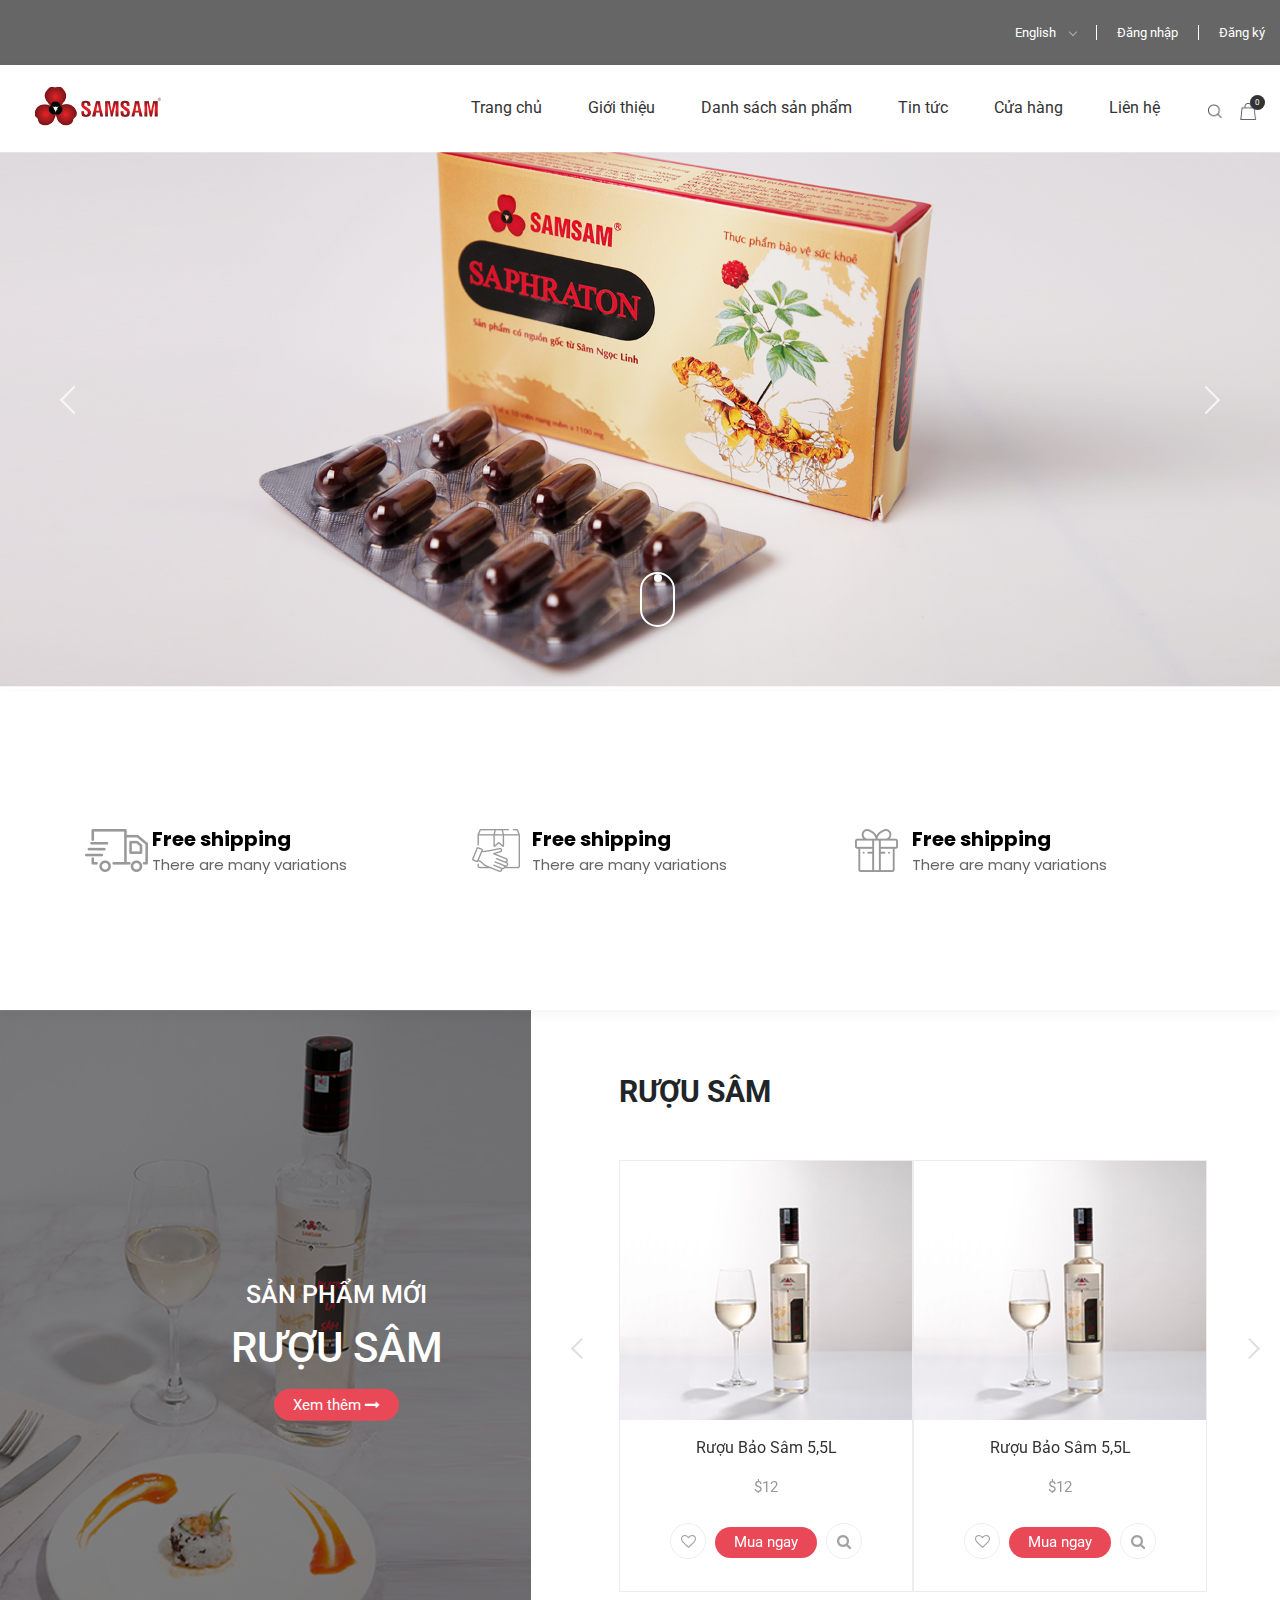
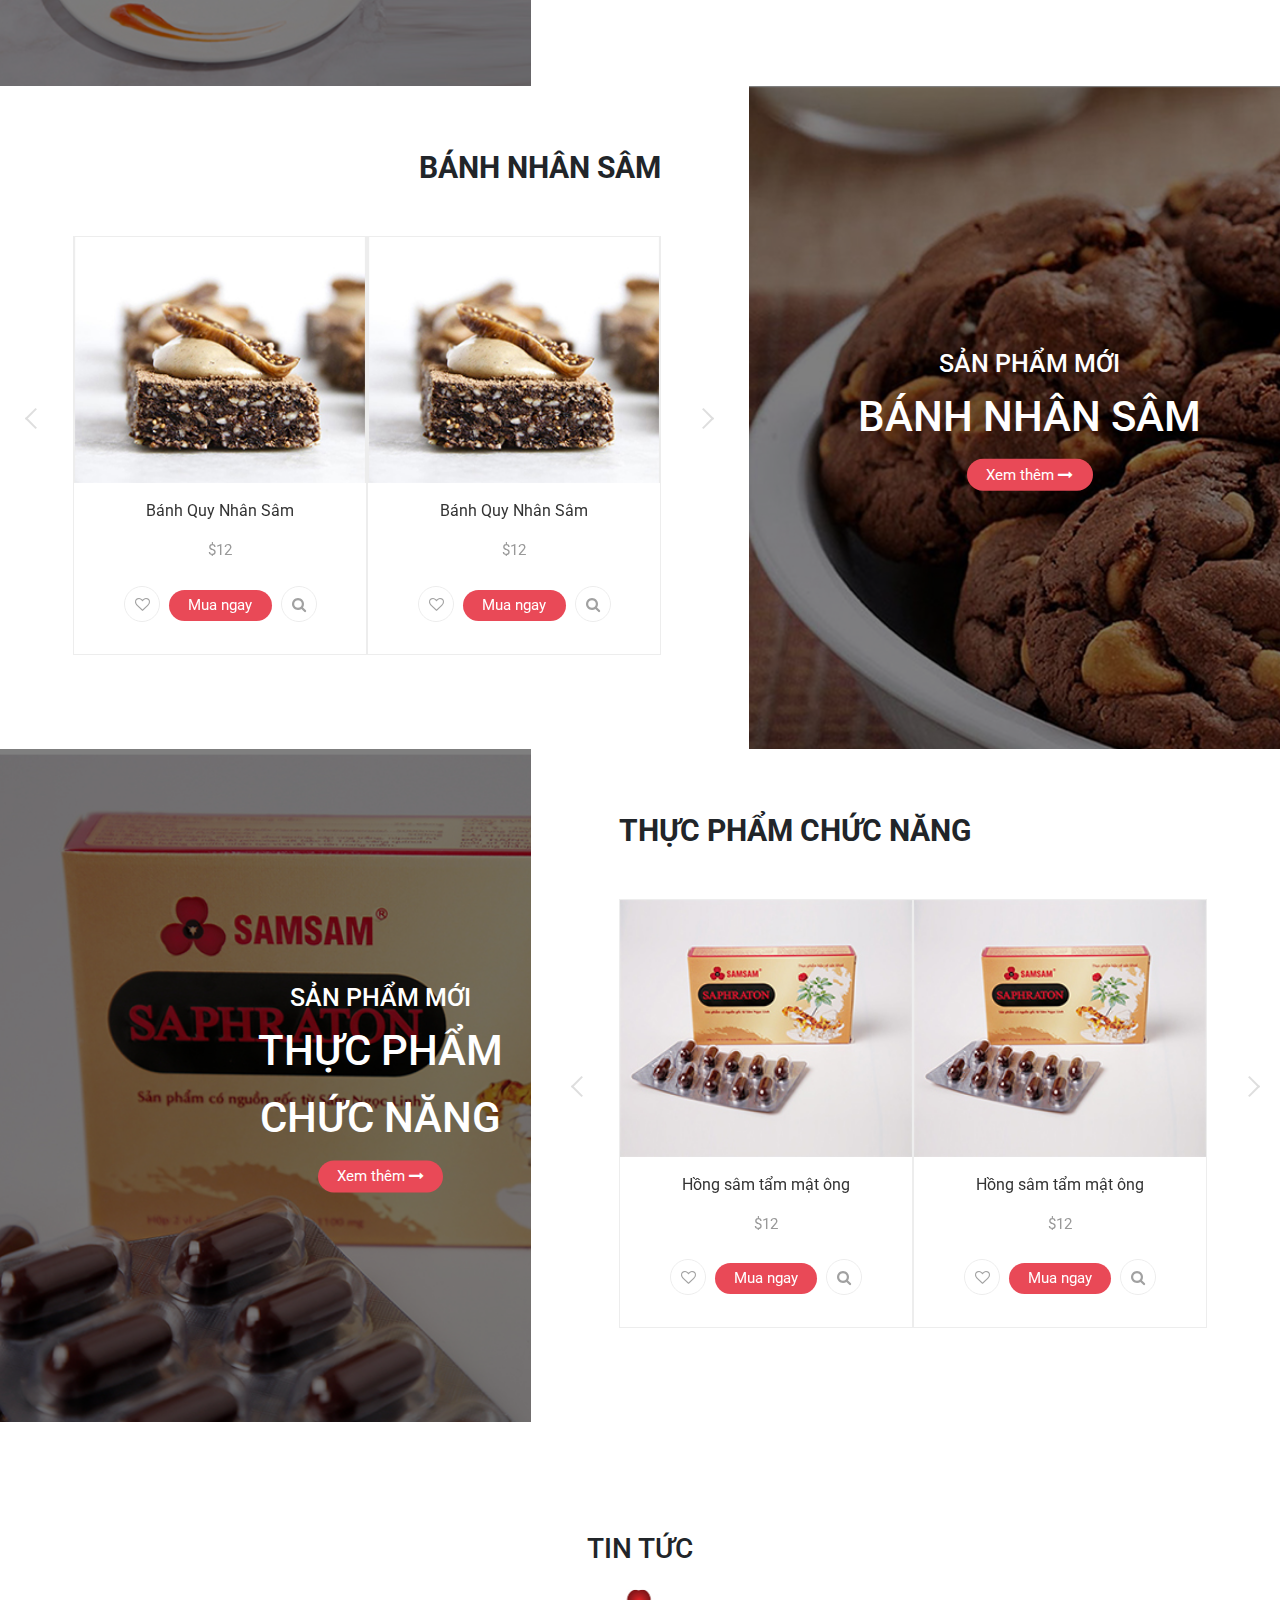
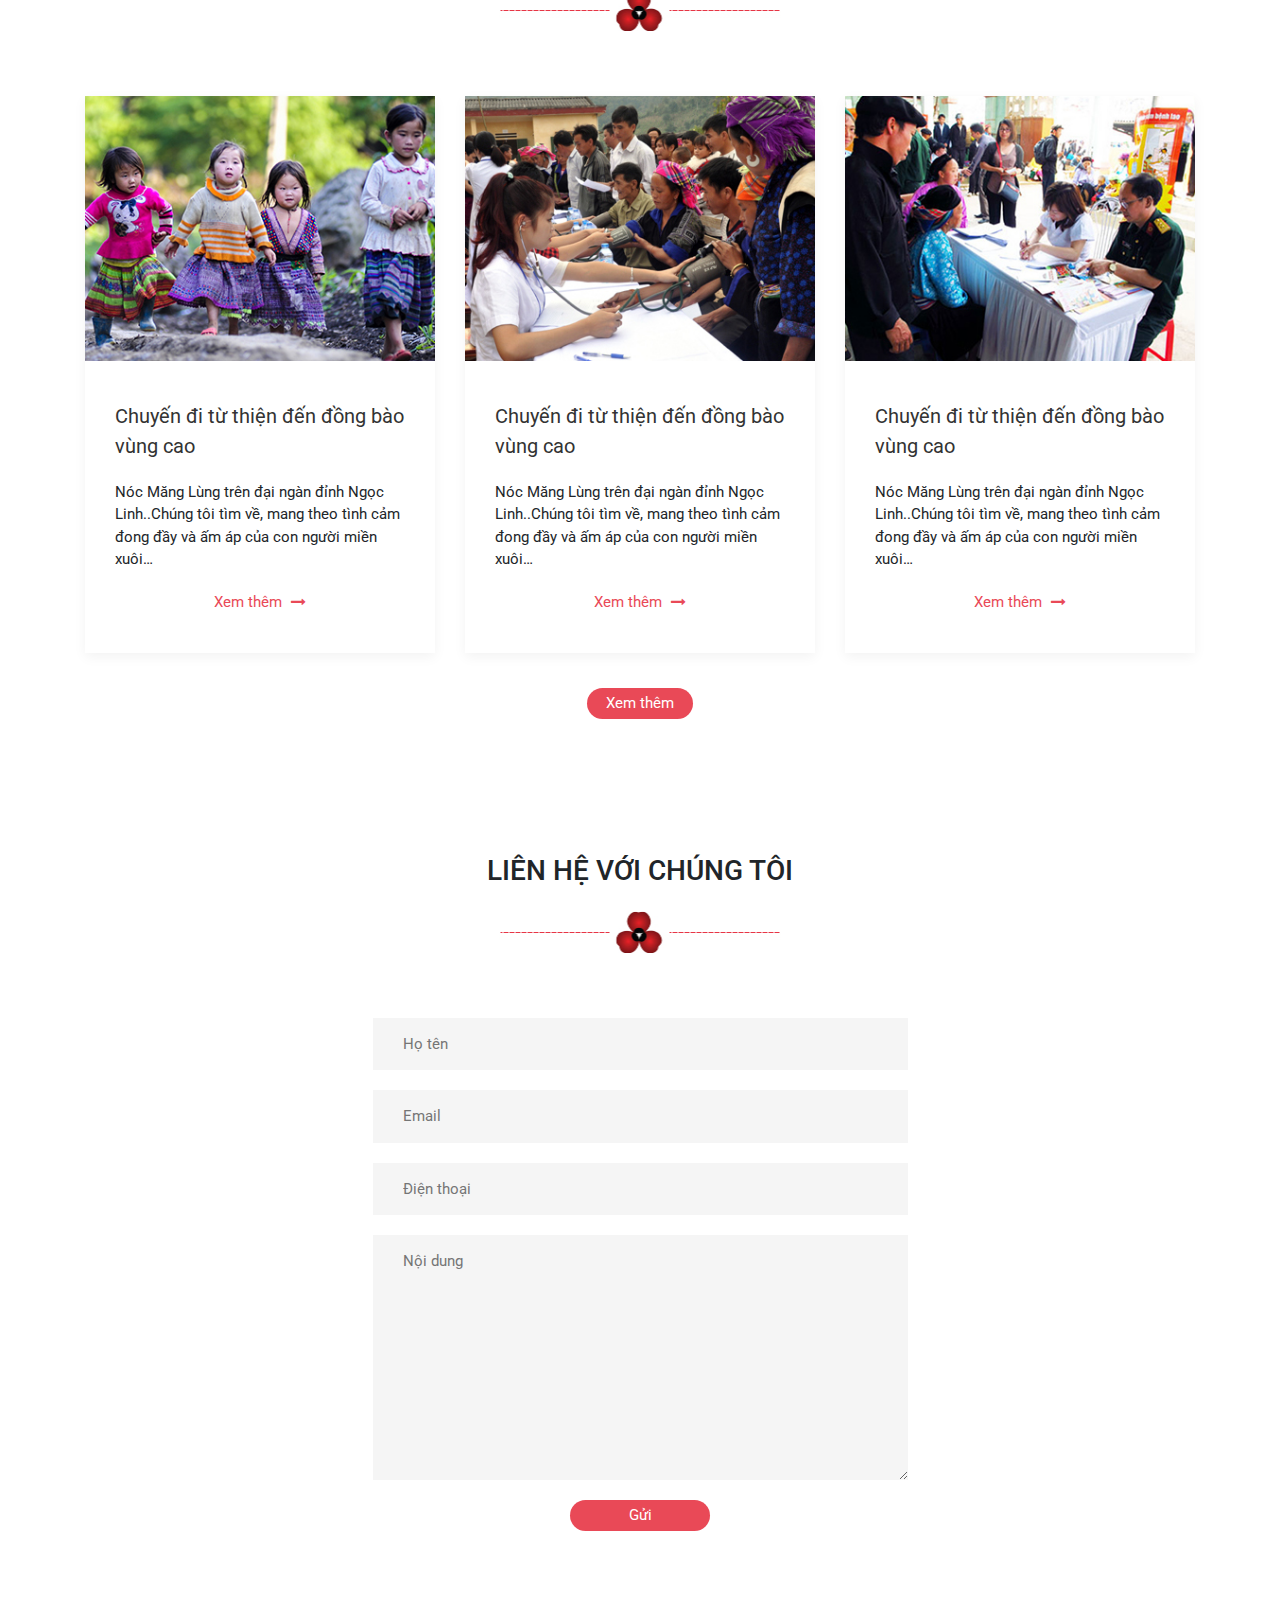
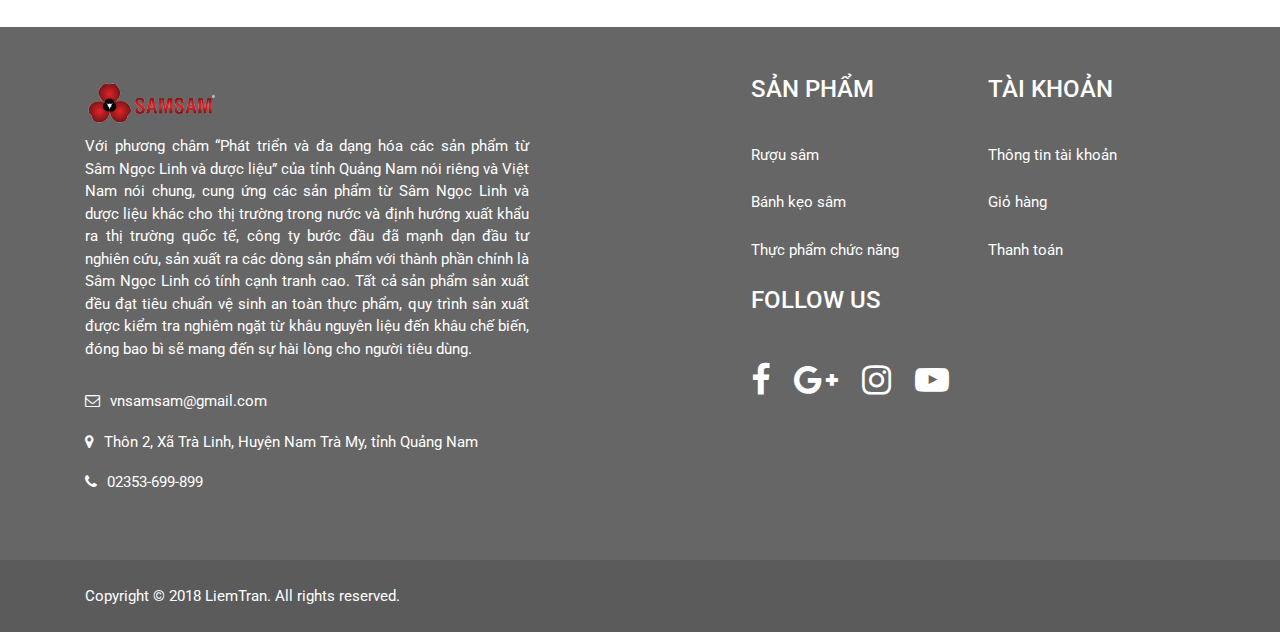
==== index.html @ 70bd6f02 "first" ====
<!doctype html>
<html lang="en">

<head>
    <!-- Required meta tags -->
    <meta charset="utf-8">
    <meta name="viewport" content="width=device-width, initial-scale=1, shrink-to-fit=no">

    <!-- Bootstrap CSS -->
    <link rel="stylesheet" href="css/bootstrap.min.css">
    <link rel="stylesheet" href="plugins/slick/slick-theme.css">
    <link rel="stylesheet" href="plugins/slick/slick.css">
    <link rel="stylesheet" href="css/styles.css">
    <link href="https://fonts.googleapis.com/css?family=Poppins:300,400,700,900|Roboto:400,500,700,900&amp;subset=vietnamese" rel="stylesheet">
    <link rel="stylesheet" href="https://maxcdn.bootstrapcdn.com/font-awesome/4.7.0/css/font-awesome.min.css">
    <title>samsam project</title>
</head>

<body>
    <div class="wrapper">
        <div class="heabBar d-flex flex-column justify-content-end container-fluid">
            <ul class="d-flex flex-md-row align-items-center listControl">
                <li><a href="">English</a></li>
                <li><a href="">Đăng nhập</a></li>
                <li><a href="">Đăng ký</a></li>
            </ul>
        </div>
        <header id="header" class="bg-white box-shadow">
          <div class="container-fluid headerInner">
              <nav class="navbar navbar-expand-lg navbar-light">
                  <a class="navbar-brand" href="#"><img src="images/common/header/logo.png" alt=""></a>
                  <button class="navbar-toggler" type="button" data-toggle="collapse" data-target="#navbarTogglerDemo02" aria-controls="navbarTogglerDemo02" aria-expanded="false" aria-label="Toggle navigation">
                      <span class="navbar-toggler-icon"></span>
                  </button>
                  <div class="collapse navbar-collapse ml-auto" id="navbarTogglerDemo02">
                    <ul class="Gnavi navbar-nav ml-auto mt-2 mt-lg-0">
                        <li class="nav-item"><a href="" class="nav-link">Trang chủ</a></li>
                        <li class="nav-item"><a href="" class="nav-link">Giới thiệu</a></li>
                        <li class="nav-item"><a href="" class="nav-link">Danh sách sản phẩm</a></li>
                        <li class="nav-item"><a href="" class="nav-link">Tin tức</a></li>
                        <li class="nav-item"><a href="" class="nav-link">Cửa hàng</a></li>
                        <li class="nav-item"><a href="" class="nav-link">Liên hệ</a></li>
                    </ul>
                  </div>
                </nav>
                <a class="p-2 textIcon textIcon--search" href="javascript:void(0)"><img src="images/common/header/icon_search.png" alt=""></a>
                <a class="p-2 textIcon textIcon--bag" href=""><img src="images/common/header/icon_bag.png" alt=""><span>0</span></span></a>
          </div>
          <div class="formSearch box-shadow">
            <input type="text" name="search" placeholder="Search...">
          </div>
        </header>
        <div class="slideShow">
            <ul id="home-slider">
                <li><img src="images/top/img01.jpg" alt=""></li>
                <li><img src="images/top/img01.jpg" alt=""></li>
                <li><img src="images/top/img01.jpg" alt=""></li>
            </ul>
            <span></span>
        </div>

        <section class="box-shadow servicesBox">
            <div class="container">
                <ul class="row listServices">
                    <li class="col">
                        <img src="images/top/icon_truck.png" alt="">
                        <p class="text">
                            <strong>Free shipping</strong> There are many variations
                        </p>
                    </li>
                    <li class="col"><img src="images/top/icon_pakage.png" alt="">
                        <p class="text">
                            <strong>Free shipping</strong> There are many variations
                        </p>
                    </li>
                    <li class="col"><img src="images/top/icon_gift.png" alt="">
                        <p class="text">
                            <strong>Free shipping</strong> There are many variations
                        </p>
                    </li>
                </ul>
            </div>
        </section>
        <section class="servicesProduct">
            <ul class="listCatetory">
                <li class="row d-flex justify-content-between align-items-stretch">
                    <div class="col-md-5 listCatetory__img">
                        <img src="images/top/img02.jpg" class="d-sm-none" alt="">
                        <div class="listCatetory__img__text">
                            <h2>SẢN PHẨM MỚI
                                <span>RƯỢU SÂM</span>
                            </h2>
                            <a href="" class="button-red">Xem thêm <i class="fa fa-long-arrow-right" aria-hidden="true"></i></a>
                        </div>
                    </div>
                    <div class="col-md-7 listCatetory__product">
                        <div class="wrapSlide">
                            <h3 class="h3_page">RƯỢU SÂM</h3>
                            <ul id="cat1" class="listCatetory__item">
                                <li class="border-box">
                                    <img src="images/top/img03.jpg" alt="">
                                    <div class="listCatetory__item__desc">
                                        <p class="name"><a href="">Rượu Bảo Sâm 5,5L</a></p>
                                        <p class="price">$12</p>
                                        <div class="listCatetory__item__btn">
                                            <a href="" class="listCatetory__item__icon"><i class="fa fa-heart-o" aria-hidden="true"></i></a> </a>
                                            <a href="" class="button-red">Mua ngay</a>
                                            <a href="" class="listCatetory__item__icon"><i class="fa fa-search" aria-hidden="true"></i></a>
                                        </div>
                                    </div>
                                </li>

                                <li class="border-box">
                                    <img src="images/top/img03.jpg" alt="">
                                    <div class="listCatetory__item__desc">
                                        <p class="name"><a href="">Rượu Bảo Sâm 5,5L</a></p>
                                        <p class="price">$12</p>
                                        <div class="listCatetory__item__btn">
                                            <a href="" class="listCatetory__item__icon"><i class="fa fa-heart-o" aria-hidden="true"></i></a> </a>
                                            <a href="" class="button-red">Mua ngay</a>
                                            <a href="" class="listCatetory__item__icon"><i class="fa fa-search" aria-hidden="true"></i></a>
                                        </div>
                                    </div>
                                </li>

                                <li class="border-box">
                                    <img src="images/top/img03.jpg" alt="">
                                    <div class="listCatetory__item__desc">
                                        <p class="name"><a href="">Rượu Bảo Sâm 5,5L
                                        
                                        </nav>
                                        </a></p>
                                        <p class="price">$12</p>
                                        <div class="listCatetory__item__btn">
                                            <a href="" class="listCatetory__item__icon"><i class="fa fa-heart-o" aria-hidden="true"></i></a> </a>
                                            <a href="" class="button-red">Mua ngay</a>
                                            <a href="" class="listCatetory__item__icon"><i class="fa fa-search" aria-hidden="true"></i></a>
                                        </div>
                                    </div>
                                </li>

                                <li class="border-box">
                                    <img src="images/top/img03.jpg" alt="">
                                    <div class="listCatetory__item__desc">
                                        <p class="name"><a href="">Rượu Bảo Sâm 5,5L</a></p>
                                        <p class="price">$12</p>
                                        <div class="listCatetory__item__btn">
                                            <a href="" class="listCatetory__item__icon"><i class="fa fa-heart-o" aria-hidden="true"></i></a> </a>
                                            <a href="" class="button-red">Mua ngay</a>
                                            <a href="" class="listCatetory__item__icon"><i class="fa fa-search" aria-hidden="true"></i></a>
                                        </div>
                                    </div>
                                </li>
                            </ul>
                        </div>
                    </div>
                </li>


                <li class="row d-flex justify-content-between align-items-stretch flex-wrap-reverse">
                    <div class="col-md-5 listCatetory__img">
                        <img src="images/top/img04.jpg" class="d-sm-none" alt="">
                        <div class="listCatetory__img__text">
                            <h2>SẢN PHẨM MỚI
                                <span>Bánh nhân sâm</span>
                            </h2>
                            <a href="" class="button-red">Xem thêm <i class="fa fa-long-arrow-right" aria-hidden="true"></i></a>
                        </div>
                    </div>
                    <div class="col-md-7">
                        <div class="wrapSlide">
                            <h3 class="h3_page h3_page--right">Bánh nhân sâm</h3>
                            <ul id="cat2" class="listCatetory__item">
                                <li class="border-box">
                                    <img src="images/top/img05.jpg" alt="">
                                    <div class="listCatetory__item__desc">
                                        <p class="name"><a href="">Bánh Quy Nhân Sâm</a></p>
                                        <p class="price">$12</p>
                                        <div class="listCatetory__item__btn">
                                            <a href="" class="listCatetory__item__icon"><i class="fa fa-heart-o" aria-hidden="true"></i></a> </a>
                                            <a href="" class="button-red">Mua ngay</a>
                                            <a href="" class="listCatetory__item__icon"><i class="fa fa-search" aria-hidden="true"></i></a>
                                        </div>
                                    </div>
                                </li>

                                <li class="border-box">
                                    <img src="images/top/img05.jpg" alt="">
                                    <div class="listCatetory__item__desc">
                                        <p class="name"><a href="">Bánh Quy Nhân Sâm</a></p>
                                        <p class="price">$12</p>
                                        <div class="listCatetory__item__btn">
                                            <a href="" class="listCatetory__item__icon"><i class="fa fa-heart-o" aria-hidden="true"></i></a> </a>
                                            <a href="" class="button-red">Mua ngay</a>
                                            <a href="" class="listCatetory__item__icon"><i class="fa fa-search" aria-hidden="true"></i></a>
                                        </div>
                                    </div>
                                </li>

                                <li class="border-box">
                                    <img src="images/top/img05.jpg" alt="">
                                    <div class="listCatetory__item__desc">
                                        <p class="name"><a href="">Bánh Quy Nhân Sâm</a></p>
                                        <p class="price">$12</p>
                                        <div class="listCatetory__item__btn">
                                            <a href="" class="listCatetory__item__icon"><i class="fa fa-heart-o" aria-hidden="true"></i></a> </a>
                                            <a href="" class="button-red">Mua ngay</a>
                                            <a href="" class="listCatetory__item__icon"><i class="fa fa-search" aria-hidden="true"></i></a>
                                        </div>
                                    </div>
                                </li>

                                <li class="border-box">
                                    <img src="images/top/img05.jpg" alt="">
                                    <div class="listCatetory__item__desc">
                                        <p class="name"><a href="">Bánh Quy Nhân Sâm</a></p>
                                        <p class="price">$12</p>
                                        <div class="listCatetory__item__btn">
                                            <a href="" class="listCatetory__item__icon"><i class="fa fa-heart-o" aria-hidden="true"></i></a> </a>
                                            <a href="" class="button-red">Mua ngay</a>
                                            <a href="" class="listCatetory__item__icon"><i class="fa fa-search" aria-hidden="true"></i></a>
                                        </div>
                                    </div>
                                </li>
                            </ul>
                        </div>
                    </div>
                </li>

                <li class="row d-flex justify-content-between align-items-stretch flex-wrap-reverse">
                    <div class="col-md-5 listCatetory__img">
                        <img src="images/top/img06.jpg" class="d-sm-none" alt="">
                        <div class="listCatetory__img__text">
                            <h2>SẢN PHẨM MỚI
                                <span>Thực phẩm chức năng</span>
                            </h2>
                            <a href="" class="button-red">Xem thêm <i class="fa fa-long-arrow-right" aria-hidden="true"></i></a>
                        </div>
                    </div>
                    <div class="col-md-7">
                        <div class="wrapSlide">
                            <h3 class="h3_page">Thực phẩm chức năng</h3>
                            <ul id="cat3" class="listCatetory__item">
                                <li class="border-box">
                                    <img src="images/top/img07.jpg" alt="">
                                    <div class="listCatetory__item__desc">
                                        <p class="name"><a href="">Hồng sâm tẩm mật ông</a></p>
                                        <p class="price">$12</p>
                                        <div class="listCatetory__item__btn">
                                            <a href="" class="listCatetory__item__icon"><i class="fa fa-heart-o" aria-hidden="true"></i></a> </a>
                                            <a href="" class="button-red">Mua ngay</a>
                                            <a href="" class="listCatetory__item__icon"><i class="fa fa-search" aria-hidden="true"></i></a>
                                        </div>
                                    </div>
                                </li>

                                <li class="border-box">
                                    <img src="images/top/img07.jpg" alt="">
                                    <div class="listCatetory__item__desc">
                                        <p class="name"><a href="">Hồng sâm tẩm mật ông</a></p>
                                        <p class="price">$12</p>
                                        <div class="listCatetory__item__btn">
                                            <a href="" class="listCatetory__item__icon"><i class="fa fa-heart-o" aria-hidden="true"></i></a> </a>
                                            <a href="" class="button-red">Mua ngay</a>
                                            <a href="" class="listCatetory__item__icon"><i class="fa fa-search" aria-hidden="true"></i></a>
                                        </div>
                                    </div>
                                </li>

                                <li class="border-box">
                                    <img src="images/top/img07.jpg" alt="">
                                    <div class="listCatetory__item__desc">
                                        <p class="name"><a href="">Hồng sâm tẩm mật ông</a></p>
                                        <p class="price">$12</p>
                                        <div class="listCatetory__item__btn">
                                            <a href="" class="listCatetory__item__icon"><i class="fa fa-heart-o" aria-hidden="true"></i></a> </a>
                                            <a href="" class="button-red">Mua ngay</a>
                                            <a href="" class="listCatetory__item__icon"><i class="fa fa-search" aria-hidden="true"></i></a>
                                        </div>
                                    </div>
                                </li>

                                <li class="border-box">
                                    <img src="images/top/img07.jpg" alt="">
                                    <div class="listCatetory__item__desc">
                                        <p class="name"><a href="">Rượu Bảo Sâm 5,5L</a></p>
                                        <p class="price">$12</p>
                                        <div class="listCatetory__item__btn">
                                            <a href="" class="listCatetory__item__icon"><i class="fa fa-heart-o" aria-hidden="true"></i></a> </a>
                                            <a href="" class="button-red">Mua ngay</a>
                                            <a href="" class="listCatetory__item__icon"><i class="fa fa-search" aria-hidden="true"></i></a>
                                        </div>
                                    </div>
                                </li>
                            </ul>
                        </div>
                    </div>
                </li>
            </ul>
        </section>

        <section class="newsBox container">
          <h3 class="h3_page__icon">TIN TỨC</h3>
          <ul class="listNews row">
            <li class="col">
              <div class="box-shadow">
                <p class="listNews__thumb"><img src="images/top/img08.jpg" alt=""></p>
                <div class="listNews__desc">
                  <a href="" class="listNews__desc__title">Chuyến đi từ thiện đến đồng bào vùng cao</a>
                  <p class="listNews__desc__info">Nóc Măng Lùng trên đại ngàn đỉnh Ngọc Linh..Chúng tôi tìm về, mang theo tình cảm đong đầy và ấm áp của con người miền xuôi…</p>
                  <p class="listNews__desc__more"><a href="">Xem thêm <i class="fa fa-long-arrow-right" aria-hidden="true"></i></a></p>
                </div>
              </div>
            </li>
            <li class="col">
                <div class="box-shadow">
                  <p class="listNews__thumb"><img src="images/top/img09.jpg" alt=""></p>
                  <div class="listNews__desc">
                    <a href="" class="listNews__desc__title">Chuyến đi từ thiện đến đồng bào vùng cao</a>
                    <p class="listNews__desc__info">Nóc Măng Lùng trên đại ngàn đỉnh Ngọc Linh..Chúng tôi tìm về, mang theo tình cảm đong đầy và ấm áp của con người miền xuôi…</p>
                    <p class="listNews__desc__more"><a href="">Xem thêm <i class="fa fa-long-arrow-right" aria-hidden="true"></i></a></p>
                  </div>
                </div>
              </li>
              <li class="col">
                  <div class="box-shadow">
                    <p class="listNews__thumb"><img src="images/top/img10.jpg" alt=""></p>
                    <div class="listNews__desc">
                      <a href="" class="listNews__desc__title">Chuyến đi từ thiện đến đồng bào vùng cao</a>
                      <p class="listNews__desc__info">Nóc Măng Lùng trên đại ngàn đỉnh Ngọc Linh..Chúng tôi tìm về, mang theo tình cảm đong đầy và ấm áp của con người miền xuôi…</p>
                      <p class="listNews__desc__more"><a href="">Xem thêm <i class="fa fa-long-arrow-right" aria-hidden="true"></i></a></p>
                    </div>
                  </div>
                </li>  
          </ul>
          <p class="taC"><a href="" class="button-red">Xem thêm</a></p>
        </section>

        <section class="contactBox">
            <h3 class="h3_page__icon">Liên hệ với chúng tôi</h3>
            <form class="formBlock">
              <input type="text" placeholder="Họ tên" >
              <input type="text" placeholder="Email" >
              <input type="text" placeholder="Điện thoại" >
              <textarea placeholder="Nội dung"></textarea>
              <p class="taC">
                <input type="submit" class="button-red button-red--bdnone" value="Gửi">
              </p>
            </form>
        </section>

        <footer id="footer">
          <div class="container">
            <div class="footerInner">
              <div class="leftFoot">
                <img src="images/common/header/logo.png" alt="">
                <p class="footerInner__text">Với phương châm “Phát triển và đa dạng hóa các sản phẩm từ Sâm Ngọc Linh và dược liệu” của tỉnh Quảng Nam nói riêng và Việt Nam nói chung, cung ứng các sản phẩm từ Sâm Ngọc Linh và dược liệu khác cho thị trường trong nước và định hướng xuất khẩu ra thị trường quốc tế, công ty bước đầu đã mạnh dạn đầu tư nghiên cứu, sản xuất ra các dòng sản phẩm với thành phần chính là Sâm Ngọc Linh có tính cạnh tranh cao. Tất cả sản phẩm sản xuất đều đạt tiêu chuẩn vệ sinh an toàn thực phẩm, quy trình sản xuất được kiểm tra nghiêm ngặt từ khâu nguyên liệu đến khâu chế biến, đóng bao bì sẽ mang đến sự hài lòng cho người tiêu dùng.</p>
                <ul class="footerInner__list">
                  <li><i class="fa fa-envelope-o" aria-hidden="true"></i><p>vnsamsam@gmail.com</p></li>
                  <li><i class="fa fa-map-marker" aria-hidden="true"></i><p>Thôn 2, Xã Trà Linh, Huyện Nam Trà My, tỉnh Quảng Nam</p></li>
                  <li><i class="fa fa-phone" aria-hidden="true"></i><p>02353-699-899</p></li>
                </ul>
              </div>
              
              <div class="rightFoot">
                  <div class="row">
                    <div class="col">
                      <h4>SẢN PHẨM</h4>
                      <ul class="listFooter">
                        <li><a href="">Rượu sâm</a></li>
                        <li><a href="">Bánh kẹo sâm</a></li>
                        <li><a href="">Thực phẩm chức năng</a></li>
                      </ul>
                    </div>
                    <div class="col">
                      <h4>TÀI KHOẢN</h4>
                      <ul class="listFooter">
                          <li><a href="">Thông tin tài khoản</a></li>
                          <li><a href="">Giỏ hàng</a></li>
                          <li><a href="">Thanh toán</a></li>
                        </ul>
                    </div>
                  </div>
                  <h4>FOLLOW US</h4>
                  <a href="" class="footerInner__icon"><i class="fa fa-facebook" aria-hidden="true"></i></a>
                  <a href="" class="footerInner__icon"><i class="fa fa-google-plus" aria-hidden="true"></i></a>
                  <a href="" class="footerInner__icon"><i class="fa fa-instagram" aria-hidden="true"></i></a>
                  <a href="" class="footerInner__icon"><i class="fa fa-youtube-play" aria-hidden="true"></i></a>
              </div>
            </div>
          </div>
          <div class="copyright"><p class="container">Copyright © 2018 LiemTran. All rights reserved.</p></div>
        </footer>
    </div>
    <!-- Optional JavaScript -->
    <!-- jQuery first, then Popper.js, then Bootstrap JS -->
    <script src="js/jquery.min.js"></script>
    <script src="js/popper.min.js"></script>
    <script src="js/bootstrap.min.js"></script>
    <script src="plugins/slick/slick.min.js"></script>
    <script src="js/main.js"></script>

</body>

</html>
---- css/styles.css ----
/* RESET */
body {
  font-family: 'Roboto', sans-serif;
  font-size: 15px;
  line-height: 1.5; }

@media (max-width: 767px) {
  body {
    font-size: 14px; } }

ul {
  list-style: none; }

ul,
p {
  padding: 0;
  margin: 0; }

img {
  vertical-align: bottom;
  line-height: 1;
  max-width: 100%; }

a {
  color: #333; }

h1,
h2,
h3,
h4,
h5 {
  text-transform: uppercase; }

input,
textarea {
  background: none;
  outline: none; }

/* BOX SHADOW */
.box-shadow {
  box-shadow: 0 0.25rem 0.75rem rgba(0, 0, 0, 0.05); }

.border-box {
  border: 1px solid #ededed; }

/* HEADING */
.h3_page {
  font-weight: 700;
  font-size: 30px;
  margin-bottom: 50px;
  text-transform: uppercase; }
  .h3_page__icon {
    text-align: center;
    position: relative;
    padding-bottom: 65px;
    margin-bottom: 65px; }
    .h3_page__icon::before {
      content: '';
      position: absolute;
      bottom: 0;
      left: 50%;
      transform: translateX(-50%);
      background: url("../images/top/icon_logo.png") no-repeat center top;
      width: 281px;
      height: 42px; }
    .h3_page__icon + .aboutBox__text {
      margin-top: -25px; }
  .h3_page--right {
    text-align: right; }

.h4_page--red {
  background: #cb2024;
  color: #fff;
  padding: 1rem; }

.h4_page + ul {
  margin-top: 20px; }

/* BUTTON */
.button-red {
  background: #e94957;
  color: #fff;
  border-radius: 30px;
  display: inline-block;
  padding: 0.5rem 1.2rem;
  text-align: center;
  font-size: 15px;
  line-height: 1; }
  .button-red--bdnone {
    border: none; }
  .button-red + a {
    margin-left: 5px; }
  a + .button-red {
    margin-left: 5px; }

/* ALIGN */
.taC {
  text-align: center; }

/* MAIN IMAGE */
.maimImg img {
  width: 100%; }

.breadcrumb {
  background: none;
  padding-left: 0;
  padding-right: 0; }

.sidebar__logo {
  color: #fff;
  background: #cb2024;
  text-align: center;
  padding: 2rem; }
  .sidebar__logo__list {
    text-align: left;
    margin-top: 1rem; }
    .sidebar__logo__list th {
      padding-right: 15px;
      text-align: center;
      opacity: .6;
      vertical-align: top; }
    .sidebar__logo__list tr td {
      padding-bottom: 10px; }

.sidebar__news {
  margin-top: 3rem; }
  .sidebar__news li {
    display: flex;
    align-items: center; }
  .sidebar__news li + li {
    margin-top: 2rem; }
  .sidebar__news__thumb {
    margin-right: 1rem;
    width: 50%; }
    .sidebar__news__thumb img {
      border: 1px solid #ededed; }
  .sidebar__news__price {
    color: #999999;
    margin-top: 0.5rem; }
  .sidebar__news__desc p {
    line-height: 1.2; }
  .sidebar__news__desc a {
    font-weight: 700; }
  .sidebar__news__desc time {
    font-style: italic;
    color: #999999;
    font-size: 14px; }

.sidebar__tags {
  margin-top: 3rem; }
  .sidebar__tags a {
    display: inline-block;
    padding: 5px;
    color: #666666;
    border: 1px solid #ccc;
    border-radius: 3px; }
  .sidebar__tags a + a {
    margin-top: 10px; }

.sidebar__bnr {
  margin-top: 3rem; }
  .sidebar__bnr img {
    width: 100%; }

.sidebar__search__form {
  position: relative; }

.sidebar__search__submit {
  position: absolute;
  right: 0;
  top: 20%;
  border: none;
  background: none; }

.sidebar__search input[type=text] {
  border: 1px solid #ccc;
  padding: 10px 20px;
  width: 100%; }

div + .sidebar__search {
  margin-top: 3rem; }

.sidebar__product li {
  font-weight: 700; }

.sidebar__product li + li {
  margin-top: 20px; }

div + .sidebar__product {
  margin-top: 3rem; }

div + .sidebar__filter {
  margin-top: 3rem; }

#news .sidebar__news__thumb img {
  border-radius: 100%;
  border: none; }

#footer {
  background: #666666;
  margin-top: 6rem; }
  #footer .footerInner {
    padding: 3rem 0;
    display: flex;
    justify-content: space-between;
    flex-wrap: wrap;
    color: #fff; }
    #footer .footerInner a {
      color: #fff; }
    #footer .footerInner h4 {
      margin-bottom: 40px; }
    #footer .footerInner__text {
      text-align: justify;
      margin-bottom: 30px; }
    #footer .footerInner__list li {
      margin-bottom: 18px; }
    #footer .footerInner__list i {
      margin-right: 10px; }
    #footer .footerInner__list i, #footer .footerInner__list p {
      display: inline-block;
      vertical-align: center; }
    #footer .footerInner__icon {
      font-size: 34px;
      margin-right: 20px; }
      h4 + #footer .footerInner__icon {
        margin-top: -20px; }
  #footer .listFooter li {
    margin-bottom: 25px; }
    #footer .listFooter li a {
      color: #fff; }
  #footer .leftFoot, #footer .rightFoot {
    width: 40%; }
  #footer .copyright {
    background: #5b5b5b;
    color: #fff;
    padding: 25px 0; }
  @media (max-width: 767px) {
    #footer .leftFoot, #footer .rightFoot {
      width: 100%; }
    #footer .rightFoot {
      margin: 2rem 0 0; } }

#header {
  position: relative; }
  #header .headerInner {
    display: flex;
    justify-content: space-between;
    align-items: center; }

.Gnavi {
  list-style: none; }
  .Gnavi li {
    margin: 0 15px; }
    .Gnavi li a {
      color: #333 !important;
      font-size: 16px; }

.textIcon {
  color: #333;
  position: relative;
  font-size: 16px; }
  .textIcon span {
    width: 15px;
    height: 15px;
    background: #333;
    color: #fff;
    border-radius: 100%;
    font-size: 8px;
    display: inline-block;
    line-height: 15px;
    text-align: center;
    position: absolute;
    top: 7px;
    right: 0px; }

.heabBar {
  background: #666666;
  padding-top: 25px;
  padding-bottom: 25px; }

.listControl {
  list-style: none;
  margin-bottom: 0;
  margin-left: auto; }
  .listControl li {
    padding: 0 20px;
    border-left: 1px solid #fff;
    line-height: 1;
    position: relative; }
    .listControl li:first-child {
      padding-right: 40px;
      border: none; }
      .listControl li:first-child:before {
        content: "";
        position: absolute;
        right: 20px;
        top: 25%;
        width: 6px;
        height: 6px;
        border-left: 1px solid #afafaf;
        border-top: 1px solid #afafaf;
        -moztransform: rotate(225deg);
        -webkit-transform: rotate(225deg);
        -ms-transform: rotate(225deg);
        transform: rotate(225deg); }
    .listControl li:last-child {
      padding-right: 0; }
  .listControl a {
    color: #fff;
    font-size: 13px; }

.navbar {
  width: 100%; }

.navbar-light .navbar-toggler {
  border: none;
  outline: none; }

.formSearch {
  display: none;
  position: absolute;
  right: 0;
  top: 100%;
  z-index: 100;
  width: 30%; }
  .formSearch input[type=text] {
    border: none;
    padding: 15px 30px;
    width: 100%; }

@media (max-width: 767px) {
  .navbar {
    padding-left: 0;
    padding-right: 0; }
  .textIcon {
    position: absolute; }
    .textIcon--bag {
      top: 42px;
      transform: translateY(-50%);
      right: 70px; }
    .textIcon--search {
      top: 42px;
      transform: translateY(-50%);
      right: 100px; } }

.slideShow {
  overflow: hidden;
  max-height: 810px;
  position: relative; }
  .slideShow span {
    border: 2px solid #fff;
    display: inline-block;
    width: 35px;
    height: 55px;
    position: absolute;
    z-index: 100;
    left: 50%;
    bottom: 4rem;
    border-radius: 20px;
    overflow: hidden; }
    .slideShow span::before {
      content: '';
      width: 8px;
      height: 8px;
      background: #fff;
      position: absolute;
      left: 50%;
      margin-left: -4px;
      border-radius: 100%;
      animation: updown 1s infinite; }
  .slideShow button.slick-prev {
    left: 4rem;
    top: 45%;
    z-index: 900; }
    .slideShow button.slick-prev:before {
      content: "";
      position: absolute;
      right: 0;
      top: 30%;
      width: 20px;
      height: 20px;
      border-left: 2px solid #fff;
      border-top: 2px solid #fff;
      transform: rotate(-45deg); }
  .slideShow button.slick-next {
    right: 4rem;
    top: 45%;
    z-index: 900; }
    .slideShow button.slick-next::before {
      content: "";
      position: absolute;
      right: 0;
      top: 30%;
      width: 20px;
      height: 20px;
      border-left: 2px solid #fff;
      border-top: 2px solid #fff;
      transform: rotate(135deg); }

@-webkit-keyframes updown {
  0% {
    top: 15%; }
  100% {
    top: 85%; } }

@keyframes updown {
  0% {
    top: 15%; }
  100% {
    top: 85%; } }

.servicesBox {
  padding: 8rem 0;
  position: relative;
  z-index: 20; }

.listServices {
  color: #666666; }
  .listServices img {
    display: inline-block;
    vertical-align: middle; }
  .listServices .text {
    display: inline-block;
    vertical-align: middle;
    font-family: 'Poppins', sans-serif;
    font-size: 15px; }
    .listServices .text strong {
      display: block;
      font-size: 20px;
      color: #000; }

.listCatetory li {
  position: relative; }
  @media (min-width: 768px) {
    .listCatetory li:nth-child(even) {
      flex-direction: row-reverse; }
      .listCatetory li:nth-child(even) .listCatetory__img__text {
        left: 20%; } }
  .listCatetory li:nth-child(1) .listCatetory__img {
    background: url("../images/top/img02.jpg") no-repeat left center;
    background-size: cover; }
  .listCatetory li:nth-child(2) .listCatetory__img {
    background: url("../images/top/img04.jpg") no-repeat left center;
    background-size: cover; }
  .listCatetory li:nth-child(3) .listCatetory__img {
    background: url("../images/top/img06.jpg") no-repeat left center;
    background-size: cover; }

.listCatetory__img {
  position: relative;
  padding: 0;
  overflow: hidden; }
  .listCatetory__img img {
    width: 100%; }
  .listCatetory__img::before {
    content: '';
    width: 100%;
    height: 100%;
    position: absolute;
    top: 0;
    left: 0;
    background: rgba(0, 0, 0, 0.5); }
  .listCatetory__img__text {
    text-align: center;
    position: absolute;
    z-index: 20;
    color: #fff;
    left: 45%;
    top: 50%;
    transform: translateY(-50%); }
    .listCatetory__img__text h2 {
      font-size: 25px;
      line-height: 1.6; }
      .listCatetory__img__text h2 span {
        font-size: 2.6rem;
        display: block; }

.wrapSlide {
  width: 75%;
  margin: 0 auto;
  padding: 4rem 0; }

.listCatetory__item li {
  text-align: center;
  margin-bottom: 30px; }
  .listCatetory__item li img {
    width: 100%; }
  .listCatetory__item li .name {
    font-size: 1.25rem; }
    .listCatetory__item li .name a {
      color: #333; }
  .listCatetory__item li .price {
    color: #999999;
    margin: 1rem 0 1.5rem; }

.listCatetory__item--row li {
  text-align: left; }
  .listCatetory__item--row li img {
    width: auto; }
  .listCatetory__item--row li .listCatetory__item__desc {
    display: inline-block;
    vertical-align: middle; }
  .listCatetory__item--row li .listCatetory__item__icon {
    text-align: center; }

.listCatetory__item__desc {
  padding: 1rem 1rem 2rem 1rem; }

.listCatetory__item__icon {
  border: 1px solid #ededed;
  border-radius: 100%;
  width: 36px;
  height: 36px;
  color: #a1a1a1;
  line-height: 36px;
  display: inline-block; }

.listCatetory__item button.slick-prev {
  left: -50px;
  top: 40%; }
  .listCatetory__item button.slick-prev:before {
    content: "";
    position: absolute;
    right: 0;
    top: 30%;
    width: 15px;
    height: 15px;
    border-left: 2px solid #d4d4d4;
    border-top: 2px solid #d4d4d4;
    transform: rotate(-45deg); }

.listCatetory__item button.slick-next {
  right: -50px;
  top: 40%; }
  .listCatetory__item button.slick-next::before {
    content: "";
    position: absolute;
    right: 0;
    top: 30%;
    width: 15px;
    height: 15px;
    border-left: 2px solid #d4d4d4;
    border-top: 2px solid #d4d4d4;
    transform: rotate(135deg); }

.servicesProduct {
  overflow: hidden; }

.newsBox {
  margin: 110px auto 135px; }

.listNews__desc {
  padding: 40px 30px; }
  .listNews__desc__title {
    font-size: 20px;
    margin-bottom: 20px;
    display: block; }
  .listNews__desc__more {
    text-align: center;
    margin-top: 20px; }
    .listNews__desc__more a {
      color: #e94957; }
    .listNews__desc__more i {
      margin-left: 5px; }

.listNews + .taC {
  margin-top: 35px; }

.contactBox {
  max-width: 565px;
  padding: 0 15px;
  margin: 0 auto; }
  .contactBox input[type=text],
  .contactBox textarea {
    border: none;
    background: #f5f5f5;
    display: block;
    width: 100%;
    padding: 15px 30px;
    margin-bottom: 20px; }
  .contactBox textarea {
    min-height: 245px; }
  .contactBox input[type=submit] {
    width: 140px; }

@media (min-width: 1200px) {
  .wrapSlide {
    width: 80%;
    margin: 0 auto; }
  .listCatetory__item li .name {
    font-size: 1rem; } }

@media (min-width: 768px) and (max-width: 1024px) {
  .listServices img {
    display: block;
    margin: 0 auto; }
  .listCatetory__img__text {
    transform: translateX(-50%) translateY(-50%);
    width: 100%;
    left: 50% !important; } }

@media (max-width: 767px) {
  .listCatetory__img,
  .listCatetory__product {
    width: 100%; }
  .servicesBox {
    padding: 4rem 0; }
  .listServices {
    display: block; }
    .listServices li {
      width: 100%;
      margin-bottom: 20px;
      text-align: center; }
      .listServices li img {
        display: block;
        margin: 0 auto; }
  .listCatetory__img__text {
    left: 50%;
    width: 100%;
    transform: translateX(-50%) translateY(-50%); }
    .listCatetory__img__text h2 span {
      font-size: 2rem; }
  .listNews li {
    width: 100%;
    flex-basis: inherit;
    margin-bottom: 20px; }
  .slideShow button.slick-prev {
    left: 1rem; }
  .slideShow button.slick-next {
    right: 1rem; }
  .slideShow span {
    display: none; } }

#about .aboutBox {
  max-width: 1030px;
  padding: 0 15px;
  justify-content: space-between;
  align-items: center;
  margin: 3rem auto 0; }
  #about .aboutBox__info {
    width: 54%; }
  #about .aboutBox__text {
    color: #666666;
    text-align: justify;
    line-height: 1.8; }

#about .listAbout {
  margin: 8rem 0; }
  #about .listAbout li {
    width: 25%;
    color: #fff;
    padding: 3rem 2rem;
    overflow: hidden; }
    #about .listAbout li h3 {
      font-size: 1rem;
      font-weight: 700; }
      #about .listAbout li h3 span {
        font-size: 2.5rem;
        display: block;
        font-family: 'Poppins', sans-serif;
        font-weight: 700;
        margin-bottom: 10px; }
    #about .listAbout li:nth-child(1) {
      background-color: #d67678;
      background-image: url("../images/about/icon01.png");
      background-position: bottom right;
      background-repeat: no-repeat; }
    #about .listAbout li:nth-child(2) {
      background-color: #d86468;
      background-image: url("../images/about/icon02.png");
      background-position: bottom right;
      background-repeat: no-repeat; }
    #about .listAbout li:nth-child(3) {
      background-color: #d64d51;
      background-image: url("../images/about/icon03.png");
      background-position: bottom right;
      background-repeat: no-repeat; }
    #about .listAbout li:nth-child(4) {
      background-color: #d6272c;
      background-image: url("../images/about/icon04.png");
      background-position: bottom right;
      background-repeat: no-repeat; }

#about .newsAbout p {
  background: #3e3e3e;
  text-align: center;
  padding: 1.5rem 0; }
  #about .newsAbout p a {
    color: #fff;
    font-weight: 700;
    text-transform: uppercase; }

#about .logoBox {
  padding-top: 5rem;
  margin-top: 5rem;
  border-top: 1px solid #f2f2f2; }

@media (max-width: 767px) {
  #about .aboutBox__info {
    width: 100%;
    margin-top: 3rem; }
  #about .listAbout li {
    width: 100%; }
  #about .listAbout {
    margin: 4rem 0; }
  #about .newsAbout li {
    margin-top: 1rem; } }

#contact .mapBox iframe {
  width: 100%;
  height: 710px; }

#contact .contactSection {
  margin-top: 8rem;
  margin-bottom: 3rem; }
  #contact .contactSection__col__icon {
    color: #cccccc;
    font-size: 1.5rem;
    margin-right: 1rem; }
  #contact .contactSection__col__form input + input {
    margin-top: 30px; }
  #contact .contactSection__col__form input + textarea {
    margin-top: 30px; }
  #contact .contactSection__col__form textarea + input {
    margin-top: 30px; }
  #contact .contactSection__col__form input[type=text] {
    display: block;
    width: 100%;
    border: 1px solid #e6e6e6;
    padding: 15px 30px; }
  #contact .contactSection__col__form textarea {
    width: 100%;
    border: 1px solid #e6e6e6;
    padding: 18px 30px;
    min-height: 200px; }
  #contact .contactSection__col__form input[type=submit] {
    width: 140px;
    text-align: center; }
  #contact .contactSection h3 + p {
    margin-top: 2rem; }
  #contact .contactSection p {
    text-align: justify;
    color: #666; }
    #contact .contactSection p + p {
      margin: 2rem 0; }
    #contact .contactSection p strong {
      display: block; }

@media (max-width: 767px) {
  #contact .contactSection {
    margin: 4rem 0 2rem; }
  #contact .contactSection__col__form {
    margin-top: 3rem; }
  #contact .mapBox iframe {
    height: 350px; } }

#news .newsContent {
  margin: 5rem auto; }
  #news .newsContent__content__thumb {
    margin-bottom: 2rem; }
  #news .newsContent__content__title {
    font-weight: 900;
    font-size: 1.5rem; }
  #news .newsContent__content__text {
    color: #666;
    margin-top: 1.5rem; }
  #news .newsContent__content__info {
    margin-top: 0.5rem;
    font-size: 14px; }
    #news .newsContent__content__info i {
      margin-right: 5px; }
    #news .newsContent__content__info span + span {
      margin-left: 30px; }
  #news .newsContent__shared {
    margin-top: 7rem;
    border-top: 1px solid #f5f5f5;
    border-bottom: 1px solid #f5f5f5;
    padding: 1rem 0;
    font-family: 'Poppins', sans-serif; }
    #news .newsContent__shared__icon {
      margin: 0 1rem;
      font-size: 1.2rem;
      color: #999999; }

#products .productContent {
  margin-top: 5rem; }
  #products .productContent__filter {
    color: #999999; }
    #products .productContent__filter + .listCatetory__item {
      margin-top: 3rem; }
    #products .productContent__filter__select {
      margin-right: 1rem;
      border: 1px solid #ededed;
      height: 42px;
      position: relative;
      color: #999999;
      padding: 0.5rem 3rem 0.5rem 0.5rem; }
      #products .productContent__filter__select + a {
        margin-right: 1rem; }
      #products .productContent__filter__select::before {
        content: "";
        position: absolute;
        right: 10px;
        top: 40%;
        width: 0;
        height: 0;
        border-bottom: 6px solid transparent;
        border-left: 8px solid #999;
        border-top: 6px solid transparent;
        -moz-transform: rotate(90deg);
        -webkit-transform: rotate(90deg);
        -ms-transform: rotate(90deg);
        transform: rotate(90deg); }
      #products .productContent__filter__select select {
        padding: 5px 8px;
        line-height: 1;
        width: 130%;
        border: none;
        box-shadow: none;
        color: #999999;
        background-color: transparent;
        background-image: none;
        -webkit-appearance: none;
        -moz-appearance: none;
        appearance: none; }
    #products .productContent__filter__btn {
      width: 42px;
      height: 42px;
      line-height: 42px;
      display: inline-block;
      border: 1px solid #ededed;
      text-align: center;
      position: relative;
      color: #999999; }
      #products .productContent__filter__btn.active {
        border: 1px solid #cb2024;
        background: #cb2024;
        color: #fff; }

@media (max-width: 767px) {
  #products .listCatetory__item--row li img {
    width: 35%;
    display: inline-block;
    vertical-align: top; }
  #products .listCatetory__item--row .listCatetory__item__desc {
    padding-right: 0;
    width: 60%; } }
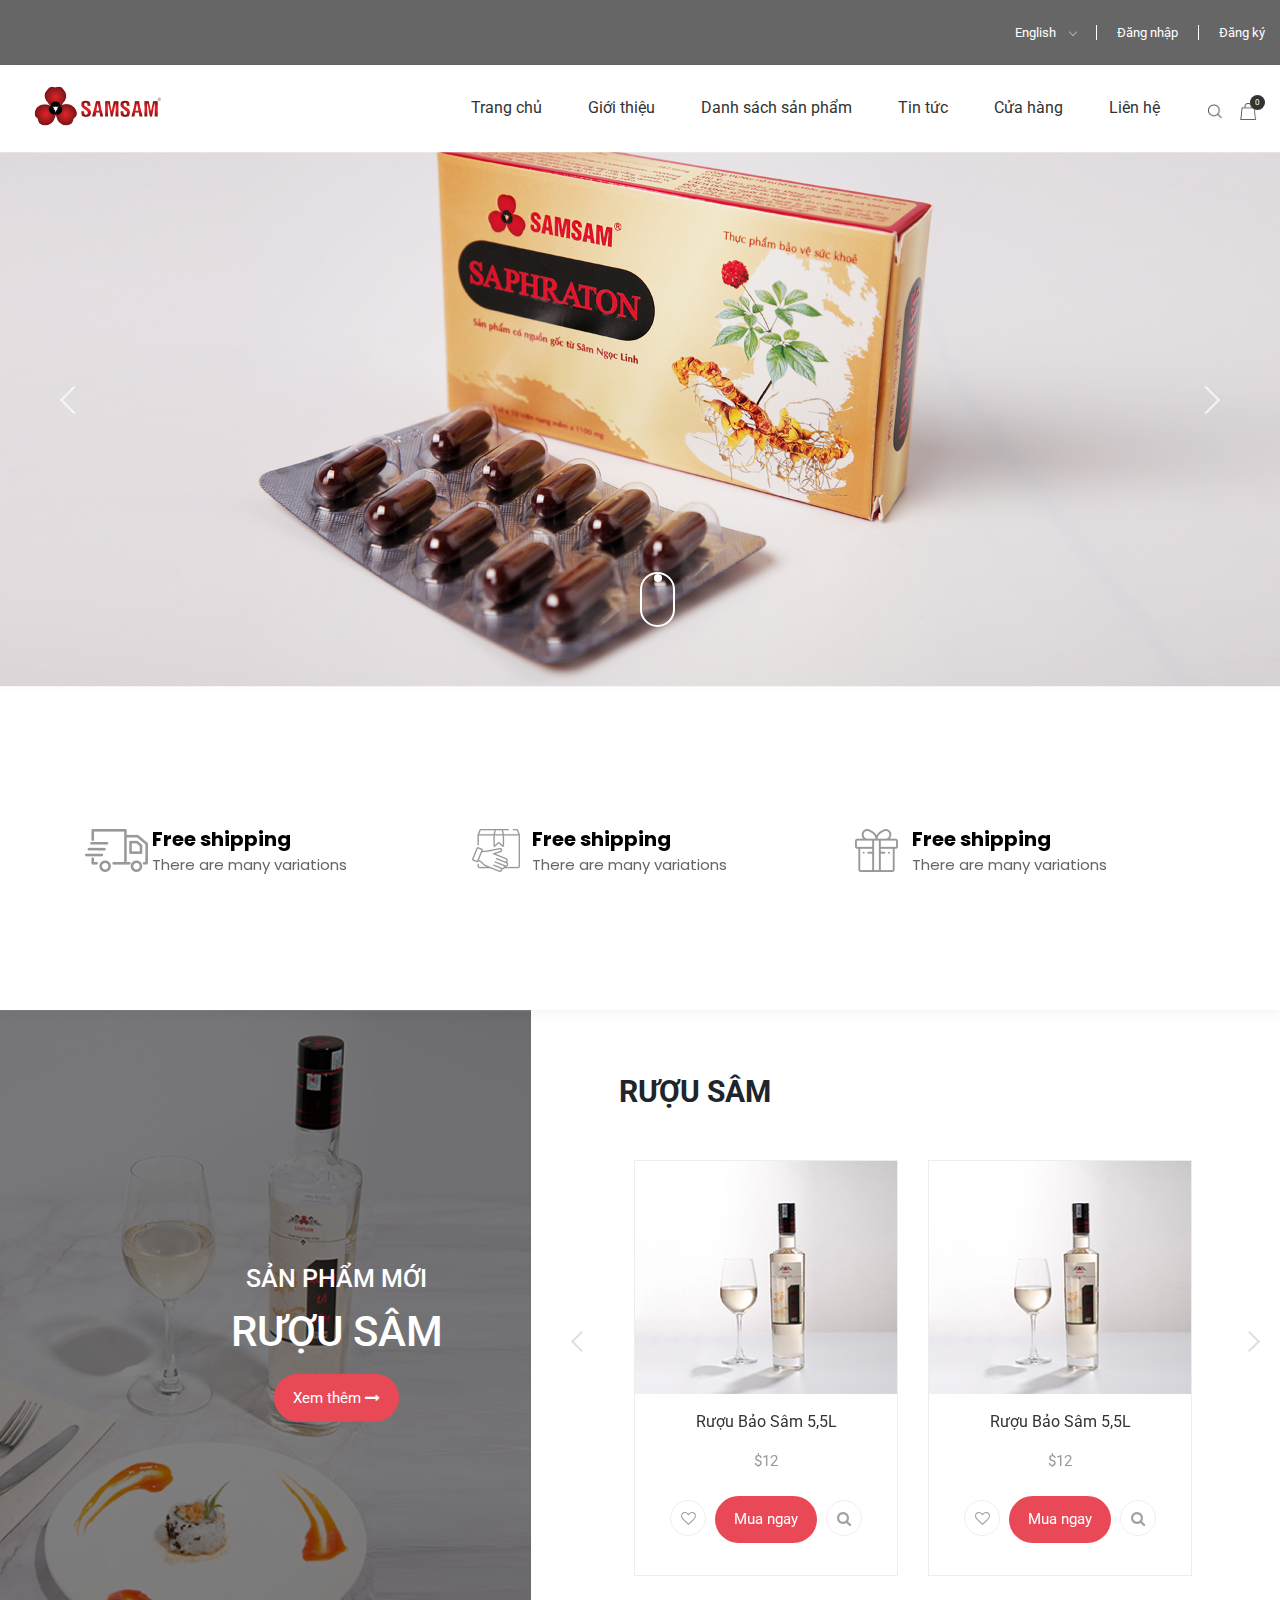
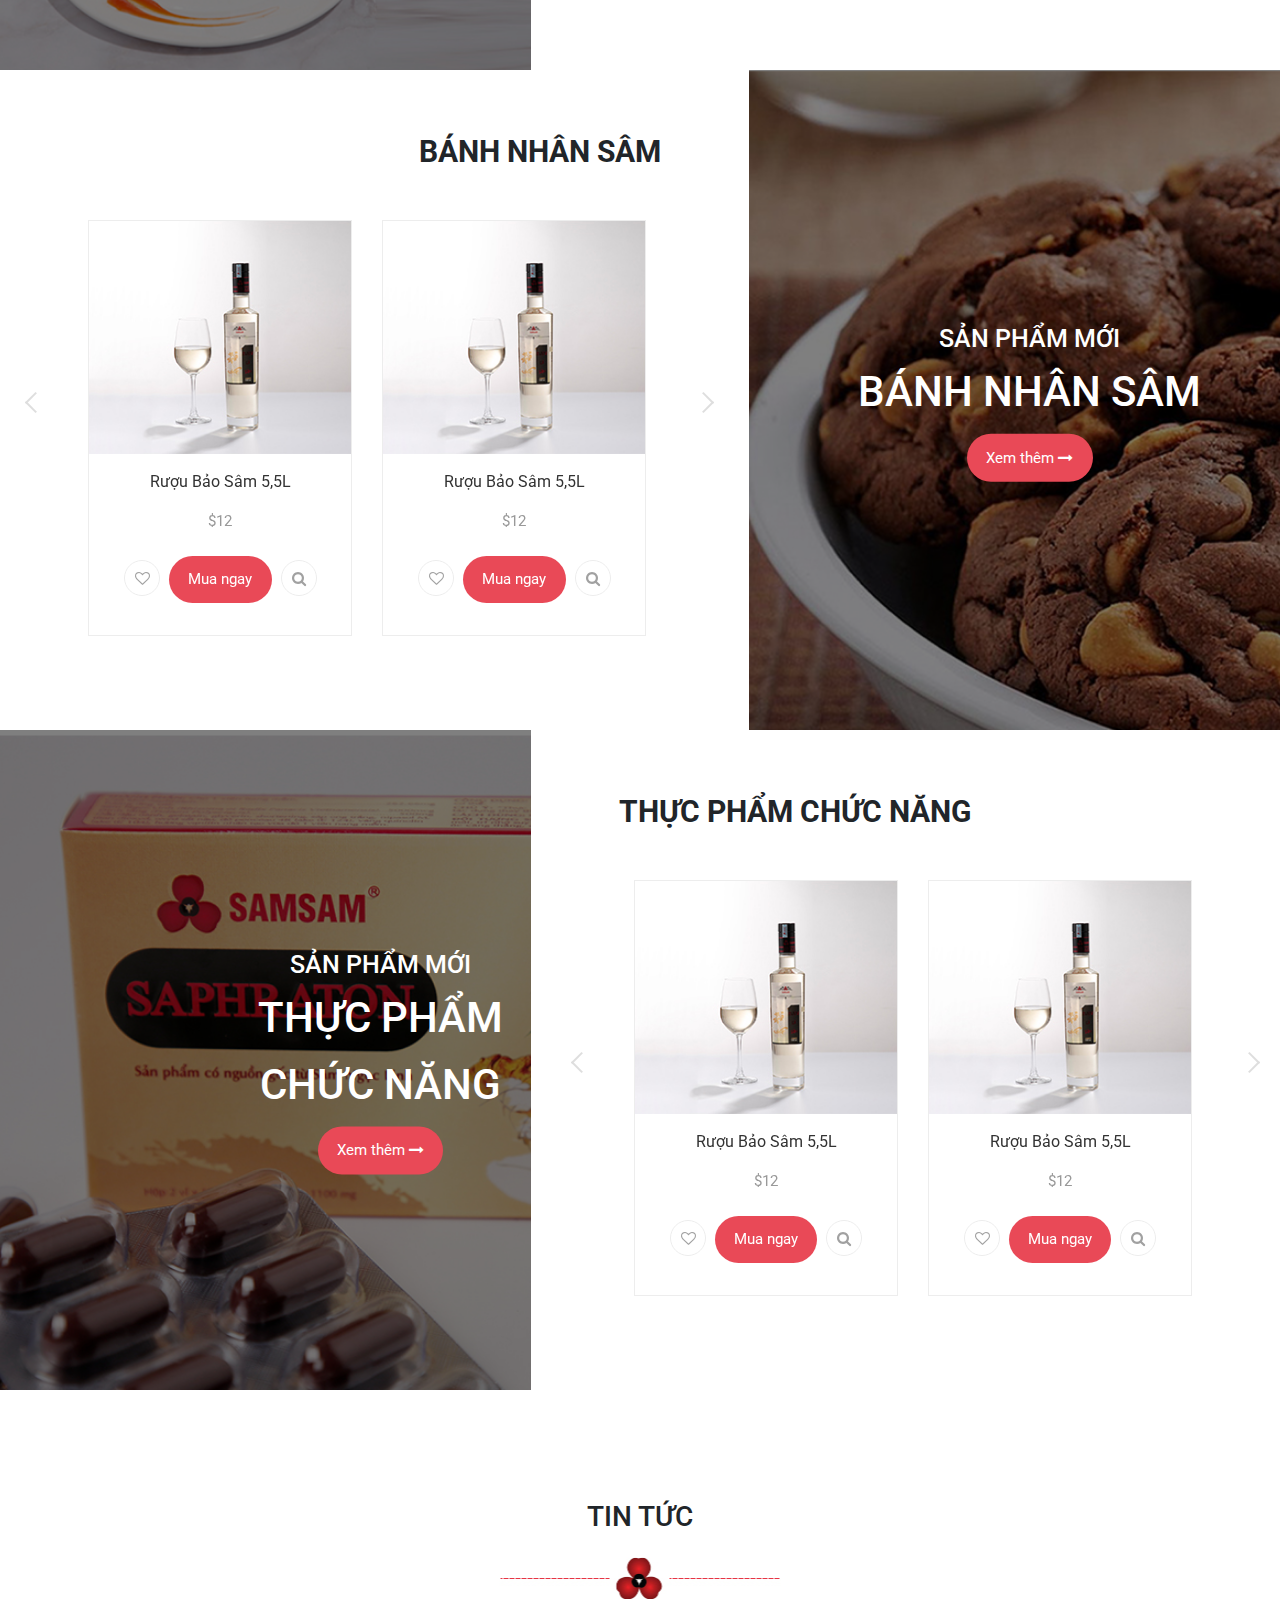
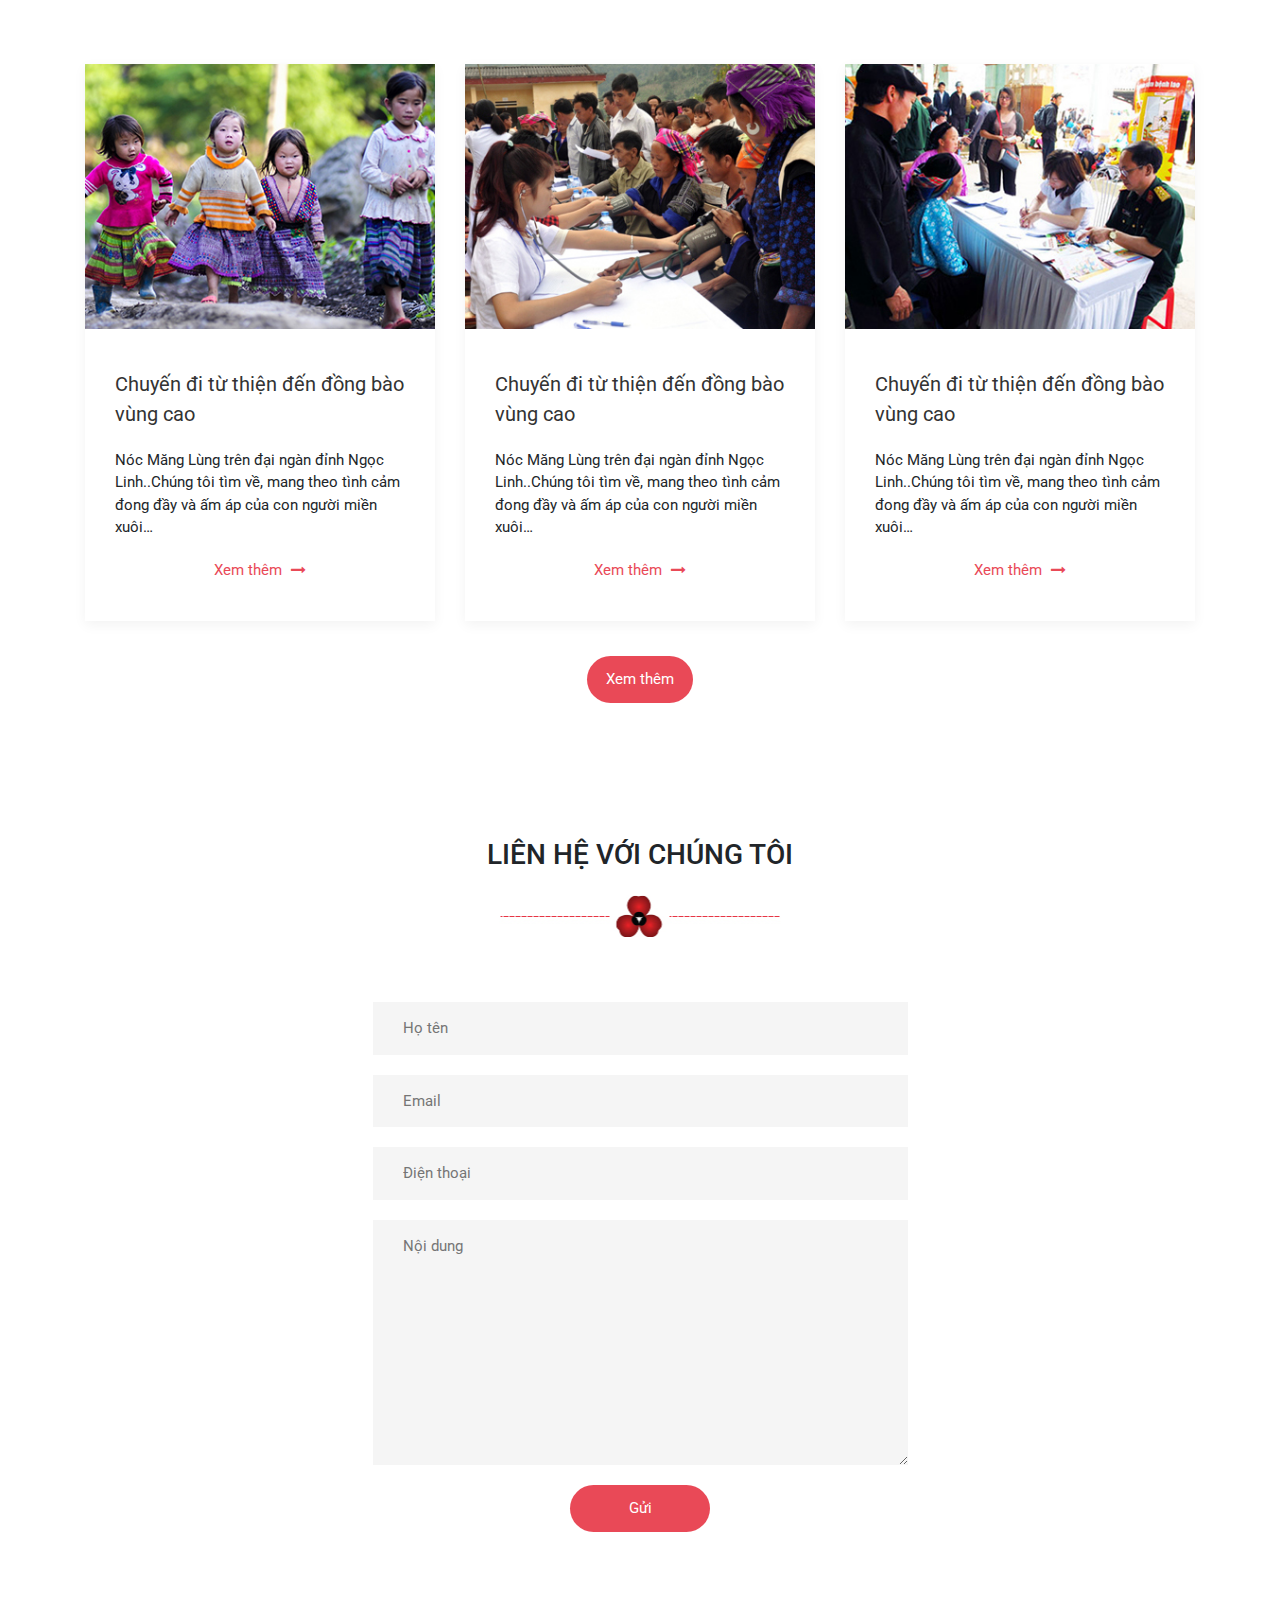
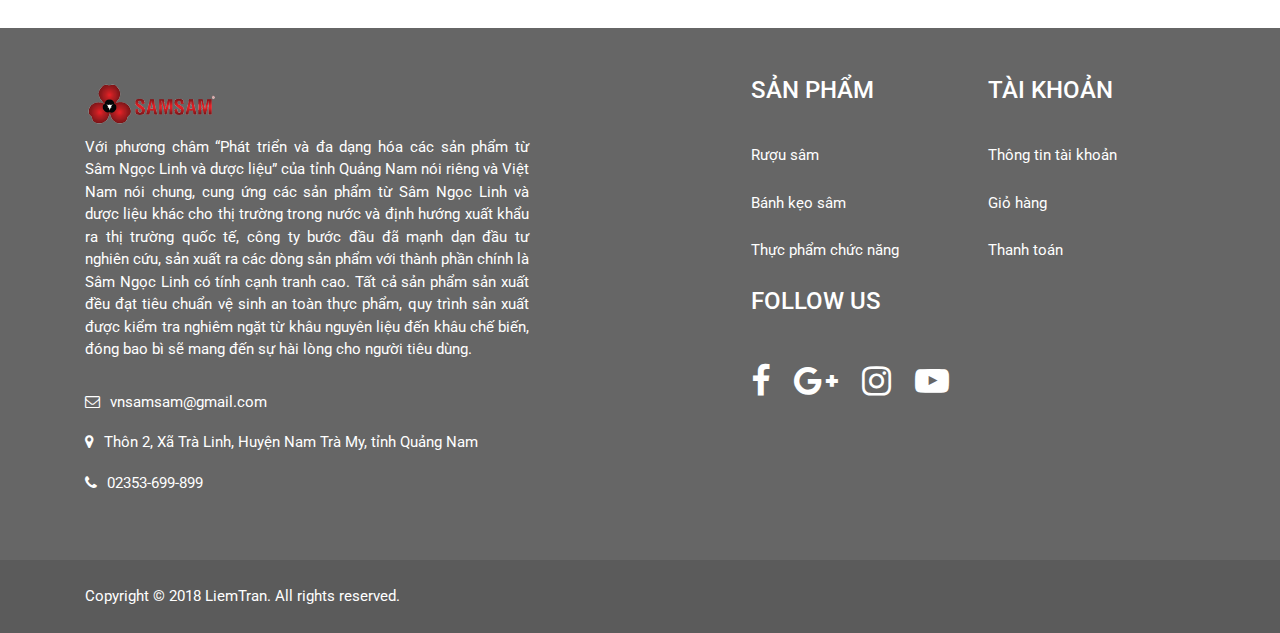
==== commit 3c696f5f: "signup page" ====
--- a/index.html
+++ b/index.html
@@ -16,7 +16,7 @@
     <title>samsam project</title>
 </head>
 
-<body>
+<body id="top">
     <div class="wrapper">
         <div class="heabBar d-flex flex-column justify-content-end container-fluid">
             <ul class="d-flex flex-md-row align-items-center listControl">
@@ -97,57 +97,62 @@
                         <div class="wrapSlide">
                             <h3 class="h3_page">RƯỢU SÂM</h3>
                             <ul id="cat1" class="listCatetory__item">
-                                <li class="border-box">
-                                    <img src="images/top/img03.jpg" alt="">
-                                    <div class="listCatetory__item__desc">
-                                        <p class="name"><a href="">Rượu Bảo Sâm 5,5L</a></p>
-                                        <p class="price">$12</p>
-                                        <div class="listCatetory__item__btn">
-                                            <a href="" class="listCatetory__item__icon"><i class="fa fa-heart-o" aria-hidden="true"></i></a> </a>
-                                            <a href="" class="button-red">Mua ngay</a>
-                                            <a href="" class="listCatetory__item__icon"><i class="fa fa-search" aria-hidden="true"></i></a>
-                                        </div>
-                                    </div>
-                                </li>
-
-                                <li class="border-box">
-                                    <img src="images/top/img03.jpg" alt="">
-                                    <div class="listCatetory__item__desc">
-                                        <p class="name"><a href="">Rượu Bảo Sâm 5,5L</a></p>
-                                        <p class="price">$12</p>
-                                        <div class="listCatetory__item__btn">
-                                            <a href="" class="listCatetory__item__icon"><i class="fa fa-heart-o" aria-hidden="true"></i></a> </a>
-                                            <a href="" class="button-red">Mua ngay</a>
-                                            <a href="" class="listCatetory__item__icon"><i class="fa fa-search" aria-hidden="true"></i></a>
-                                        </div>
-                                    </div>
-                                </li>
-
-                                <li class="border-box">
-                                    <img src="images/top/img03.jpg" alt="">
-                                    <div class="listCatetory__item__desc">
-                                        <p class="name"><a href="">Rượu Bảo Sâm 5,5L
-                                        
-                                        </nav>
-                                        </a></p>
-                                        <p class="price">$12</p>
-                                        <div class="listCatetory__item__btn">
-                                            <a href="" class="listCatetory__item__icon"><i class="fa fa-heart-o" aria-hidden="true"></i></a> </a>
-                                            <a href="" class="button-red">Mua ngay</a>
-                                            <a href="" class="listCatetory__item__icon"><i class="fa fa-search" aria-hidden="true"></i></a>
-                                        </div>
-                                    </div>
-                                </li>
-
-                                <li class="border-box">
-                                    <img src="images/top/img03.jpg" alt="">
-                                    <div class="listCatetory__item__desc">
-                                        <p class="name"><a href="">Rượu Bảo Sâm 5,5L</a></p>
-                                        <p class="price">$12</p>
-                                        <div class="listCatetory__item__btn">
-                                            <a href="" class="listCatetory__item__icon"><i class="fa fa-heart-o" aria-hidden="true"></i></a> </a>
-                                            <a href="" class="button-red">Mua ngay</a>
-                                            <a href="" class="listCatetory__item__icon"><i class="fa fa-search" aria-hidden="true"></i></a>
+                                <li>
+                                    <div class="border-box">
+                                        <img src="images/top/img03.jpg" alt="">
+                                        <div class="listCatetory__item__desc">
+                                            <p class="name"><a href="">Rượu Bảo Sâm 5,5L</a></p>
+                                            <p class="price">$12</p>
+                                            <div class="listCatetory__item__btn">
+                                                <a href="" class="listCatetory__item__icon"><i class="fa fa-heart-o" aria-hidden="true"></i></a> </a>
+                                                <a href="" class="button-red">Mua ngay</a>
+                                                <a href="" class="listCatetory__item__icon"><i class="fa fa-search" aria-hidden="true"></i></a>
+                                            </div>
+                                        </div>
+                                    </div>
+                                </li>
+
+                                <li>
+                                    <div class="border-box">
+                                        <img src="images/top/img03.jpg" alt="">
+                                        <div class="listCatetory__item__desc">
+                                            <p class="name"><a href="">Rượu Bảo Sâm 5,5L</a></p>
+                                            <p class="price">$12</p>
+                                            <div class="listCatetory__item__btn">
+                                                <a href="" class="listCatetory__item__icon"><i class="fa fa-heart-o" aria-hidden="true"></i></a> </a>
+                                                <a href="" class="button-red">Mua ngay</a>
+                                                <a href="" class="listCatetory__item__icon"><i class="fa fa-search" aria-hidden="true"></i></a>
+                                            </div>
+                                        </div>
+                                    </div>
+                                </li>
+
+                                <li>
+                                    <div class="border-box">
+                                        <img src="images/top/img03.jpg" alt="">
+                                        <div class="listCatetory__item__desc">
+                                            <p class="name"><a href="">Rượu Bảo Sâm 5,5L</a></p>
+                                            <p class="price">$12</p>
+                                            <div class="listCatetory__item__btn">
+                                                <a href="" class="listCatetory__item__icon"><i class="fa fa-heart-o" aria-hidden="true"></i></a> </a>
+                                                <a href="" class="button-red">Mua ngay</a>
+                                                <a href="" class="listCatetory__item__icon"><i class="fa fa-search" aria-hidden="true"></i></a>
+                                            </div>
+                                        </div>
+                                    </div>
+                                </li>
+
+                                <li>
+                                    <div class="border-box">
+                                        <img src="images/top/img03.jpg" alt="">
+                                        <div class="listCatetory__item__desc">
+                                            <p class="name"><a href="">Rượu Bảo Sâm 5,5L</a></p>
+                                            <p class="price">$12</p>
+                                            <div class="listCatetory__item__btn">
+                                                <a href="" class="listCatetory__item__icon"><i class="fa fa-heart-o" aria-hidden="true"></i></a> </a>
+                                                <a href="" class="button-red">Mua ngay</a>
+                                                <a href="" class="listCatetory__item__icon"><i class="fa fa-search" aria-hidden="true"></i></a>
+                                            </div>
                                         </div>
                                     </div>
                                 </li>
@@ -171,54 +176,59 @@
                         <div class="wrapSlide">
                             <h3 class="h3_page h3_page--right">Bánh nhân sâm</h3>
                             <ul id="cat2" class="listCatetory__item">
-                                <li class="border-box">
-                                    <img src="images/top/img05.jpg" alt="">
-                                    <div class="listCatetory__item__desc">
-                                        <p class="name"><a href="">Bánh Quy Nhân Sâm</a></p>
-                                        <p class="price">$12</p>
-                                        <div class="listCatetory__item__btn">
-                                            <a href="" class="listCatetory__item__icon"><i class="fa fa-heart-o" aria-hidden="true"></i></a> </a>
-                                            <a href="" class="button-red">Mua ngay</a>
-                                            <a href="" class="listCatetory__item__icon"><i class="fa fa-search" aria-hidden="true"></i></a>
-                                        </div>
-                                    </div>
-                                </li>
-
-                                <li class="border-box">
-                                    <img src="images/top/img05.jpg" alt="">
-                                    <div class="listCatetory__item__desc">
-                                        <p class="name"><a href="">Bánh Quy Nhân Sâm</a></p>
-                                        <p class="price">$12</p>
-                                        <div class="listCatetory__item__btn">
-                                            <a href="" class="listCatetory__item__icon"><i class="fa fa-heart-o" aria-hidden="true"></i></a> </a>
-                                            <a href="" class="button-red">Mua ngay</a>
-                                            <a href="" class="listCatetory__item__icon"><i class="fa fa-search" aria-hidden="true"></i></a>
-                                        </div>
-                                    </div>
-                                </li>
-
-                                <li class="border-box">
-                                    <img src="images/top/img05.jpg" alt="">
-                                    <div class="listCatetory__item__desc">
-                                        <p class="name"><a href="">Bánh Quy Nhân Sâm</a></p>
-                                        <p class="price">$12</p>
-                                        <div class="listCatetory__item__btn">
-                                            <a href="" class="listCatetory__item__icon"><i class="fa fa-heart-o" aria-hidden="true"></i></a> </a>
-                                            <a href="" class="button-red">Mua ngay</a>
-                                            <a href="" class="listCatetory__item__icon"><i class="fa fa-search" aria-hidden="true"></i></a>
-                                        </div>
-                                    </div>
-                                </li>
-
-                                <li class="border-box">
-                                    <img src="images/top/img05.jpg" alt="">
-                                    <div class="listCatetory__item__desc">
-                                        <p class="name"><a href="">Bánh Quy Nhân Sâm</a></p>
-                                        <p class="price">$12</p>
-                                        <div class="listCatetory__item__btn">
-                                            <a href="" class="listCatetory__item__icon"><i class="fa fa-heart-o" aria-hidden="true"></i></a> </a>
-                                            <a href="" class="button-red">Mua ngay</a>
-                                            <a href="" class="listCatetory__item__icon"><i class="fa fa-search" aria-hidden="true"></i></a>
+                                <li>
+                                    <div class="border-box">
+                                        <img src="images/top/img03.jpg" alt="">
+                                        <div class="listCatetory__item__desc">
+                                            <p class="name"><a href="">Rượu Bảo Sâm 5,5L</a></p>
+                                            <p class="price">$12</p>
+                                            <div class="listCatetory__item__btn">
+                                                <a href="" class="listCatetory__item__icon"><i class="fa fa-heart-o" aria-hidden="true"></i></a> </a>
+                                                <a href="" class="button-red">Mua ngay</a>
+                                                <a href="" class="listCatetory__item__icon"><i class="fa fa-search" aria-hidden="true"></i></a>
+                                            </div>
+                                        </div>
+                                    </div>
+                                </li>
+                                <li>
+                                    <div class="border-box">
+                                        <img src="images/top/img03.jpg" alt="">
+                                        <div class="listCatetory__item__desc">
+                                            <p class="name"><a href="">Rượu Bảo Sâm 5,5L</a></p>
+                                            <p class="price">$12</p>
+                                            <div class="listCatetory__item__btn">
+                                                <a href="" class="listCatetory__item__icon"><i class="fa fa-heart-o" aria-hidden="true"></i></a> </a>
+                                                <a href="" class="button-red">Mua ngay</a>
+                                                <a href="" class="listCatetory__item__icon"><i class="fa fa-search" aria-hidden="true"></i></a>
+                                            </div>
+                                        </div>
+                                    </div>
+                                </li>
+                                <li>
+                                    <div class="border-box">
+                                        <img src="images/top/img03.jpg" alt="">
+                                        <div class="listCatetory__item__desc">
+                                            <p class="name"><a href="">Rượu Bảo Sâm 5,5L</a></p>
+                                            <p class="price">$12</p>
+                                            <div class="listCatetory__item__btn">
+                                                <a href="" class="listCatetory__item__icon"><i class="fa fa-heart-o" aria-hidden="true"></i></a> </a>
+                                                <a href="" class="button-red">Mua ngay</a>
+                                                <a href="" class="listCatetory__item__icon"><i class="fa fa-search" aria-hidden="true"></i></a>
+                                            </div>
+                                        </div>
+                                    </div>
+                                </li>
+                                <li>
+                                    <div class="border-box">
+                                        <img src="images/top/img03.jpg" alt="">
+                                        <div class="listCatetory__item__desc">
+                                            <p class="name"><a href="">Rượu Bảo Sâm 5,5L</a></p>
+                                            <p class="price">$12</p>
+                                            <div class="listCatetory__item__btn">
+                                                <a href="" class="listCatetory__item__icon"><i class="fa fa-heart-o" aria-hidden="true"></i></a> </a>
+                                                <a href="" class="button-red">Mua ngay</a>
+                                                <a href="" class="listCatetory__item__icon"><i class="fa fa-search" aria-hidden="true"></i></a>
+                                            </div>
                                         </div>
                                     </div>
                                 </li>
@@ -241,54 +251,59 @@
                         <div class="wrapSlide">
                             <h3 class="h3_page">Thực phẩm chức năng</h3>
                             <ul id="cat3" class="listCatetory__item">
-                                <li class="border-box">
-                                    <img src="images/top/img07.jpg" alt="">
-                                    <div class="listCatetory__item__desc">
-                                        <p class="name"><a href="">Hồng sâm tẩm mật ông</a></p>
-                                        <p class="price">$12</p>
-                                        <div class="listCatetory__item__btn">
-                                            <a href="" class="listCatetory__item__icon"><i class="fa fa-heart-o" aria-hidden="true"></i></a> </a>
-                                            <a href="" class="button-red">Mua ngay</a>
-                                            <a href="" class="listCatetory__item__icon"><i class="fa fa-search" aria-hidden="true"></i></a>
-                                        </div>
-                                    </div>
-                                </li>
-
-                                <li class="border-box">
-                                    <img src="images/top/img07.jpg" alt="">
-                                    <div class="listCatetory__item__desc">
-                                        <p class="name"><a href="">Hồng sâm tẩm mật ông</a></p>
-                                        <p class="price">$12</p>
-                                        <div class="listCatetory__item__btn">
-                                            <a href="" class="listCatetory__item__icon"><i class="fa fa-heart-o" aria-hidden="true"></i></a> </a>
-                                            <a href="" class="button-red">Mua ngay</a>
-                                            <a href="" class="listCatetory__item__icon"><i class="fa fa-search" aria-hidden="true"></i></a>
-                                        </div>
-                                    </div>
-                                </li>
-
-                                <li class="border-box">
-                                    <img src="images/top/img07.jpg" alt="">
-                                    <div class="listCatetory__item__desc">
-                                        <p class="name"><a href="">Hồng sâm tẩm mật ông</a></p>
-                                        <p class="price">$12</p>
-                                        <div class="listCatetory__item__btn">
-                                            <a href="" class="listCatetory__item__icon"><i class="fa fa-heart-o" aria-hidden="true"></i></a> </a>
-                                            <a href="" class="button-red">Mua ngay</a>
-                                            <a href="" class="listCatetory__item__icon"><i class="fa fa-search" aria-hidden="true"></i></a>
-                                        </div>
-                                    </div>
-                                </li>
-
-                                <li class="border-box">
-                                    <img src="images/top/img07.jpg" alt="">
-                                    <div class="listCatetory__item__desc">
-                                        <p class="name"><a href="">Rượu Bảo Sâm 5,5L</a></p>
-                                        <p class="price">$12</p>
-                                        <div class="listCatetory__item__btn">
-                                            <a href="" class="listCatetory__item__icon"><i class="fa fa-heart-o" aria-hidden="true"></i></a> </a>
-                                            <a href="" class="button-red">Mua ngay</a>
-                                            <a href="" class="listCatetory__item__icon"><i class="fa fa-search" aria-hidden="true"></i></a>
+                                <li>
+                                    <div class="border-box">
+                                        <img src="images/top/img03.jpg" alt="">
+                                        <div class="listCatetory__item__desc">
+                                            <p class="name"><a href="">Rượu Bảo Sâm 5,5L</a></p>
+                                            <p class="price">$12</p>
+                                            <div class="listCatetory__item__btn">
+                                                <a href="" class="listCatetory__item__icon"><i class="fa fa-heart-o" aria-hidden="true"></i></a> </a>
+                                                <a href="" class="button-red">Mua ngay</a>
+                                                <a href="" class="listCatetory__item__icon"><i class="fa fa-search" aria-hidden="true"></i></a>
+                                            </div>
+                                        </div>
+                                    </div>
+                                </li>
+                                <li>
+                                    <div class="border-box">
+                                        <img src="images/top/img03.jpg" alt="">
+                                        <div class="listCatetory__item__desc">
+                                            <p class="name"><a href="">Rượu Bảo Sâm 5,5L</a></p>
+                                            <p class="price">$12</p>
+                                            <div class="listCatetory__item__btn">
+                                                <a href="" class="listCatetory__item__icon"><i class="fa fa-heart-o" aria-hidden="true"></i></a> </a>
+                                                <a href="" class="button-red">Mua ngay</a>
+                                                <a href="" class="listCatetory__item__icon"><i class="fa fa-search" aria-hidden="true"></i></a>
+                                            </div>
+                                        </div>
+                                    </div>
+                                </li>
+                                <li>
+                                    <div class="border-box">
+                                        <img src="images/top/img03.jpg" alt="">
+                                        <div class="listCatetory__item__desc">
+                                            <p class="name"><a href="">Rượu Bảo Sâm 5,5L</a></p>
+                                            <p class="price">$12</p>
+                                            <div class="listCatetory__item__btn">
+                                                <a href="" class="listCatetory__item__icon"><i class="fa fa-heart-o" aria-hidden="true"></i></a> </a>
+                                                <a href="" class="button-red">Mua ngay</a>
+                                                <a href="" class="listCatetory__item__icon"><i class="fa fa-search" aria-hidden="true"></i></a>
+                                            </div>
+                                        </div>
+                                    </div>
+                                </li>
+                                <li>
+                                    <div class="border-box">
+                                        <img src="images/top/img03.jpg" alt="">
+                                        <div class="listCatetory__item__desc">
+                                            <p class="name"><a href="">Rượu Bảo Sâm 5,5L</a></p>
+                                            <p class="price">$12</p>
+                                            <div class="listCatetory__item__btn">
+                                                <a href="" class="listCatetory__item__icon"><i class="fa fa-heart-o" aria-hidden="true"></i></a> </a>
+                                                <a href="" class="button-red">Mua ngay</a>
+                                                <a href="" class="listCatetory__item__icon"><i class="fa fa-search" aria-hidden="true"></i></a>
+                                            </div>
                                         </div>
                                     </div>
                                 </li>
--- a/css/styles.css
+++ b/css/styles.css
@@ -82,7 +82,7 @@
   color: #fff;
   border-radius: 30px;
   display: inline-block;
-  padding: 0.5rem 1.2rem;
+  padding: 1rem 1.2rem;
   text-align: center;
   font-size: 15px;
   line-height: 1; }
@@ -195,6 +195,51 @@
 #news .sidebar__news__thumb img {
   border-radius: 100%;
   border: none; }
+
+/* FORM */
+.contactSection {
+  margin-top: 8rem;
+  margin-bottom: 3rem; }
+  .contactSection__col__icon {
+    color: #cccccc;
+    font-size: 1.5rem;
+    margin-right: 1rem; }
+  .contactSection__col__form input + input {
+    margin-top: 30px; }
+  .contactSection__col__form input + textarea {
+    margin-top: 30px; }
+  .contactSection__col__form textarea + input {
+    margin-top: 30px; }
+  .contactSection__col__form input[type=text], .contactSection__col__form input[type=email], .contactSection__col__form input[type=password] {
+    display: block;
+    width: 100%;
+    border: 1px solid #e6e6e6;
+    padding: 1rem 1.5rem; }
+  .contactSection__col__form textarea {
+    width: 100%;
+    border: 1px solid #e6e6e6;
+    padding: 1rem 1.5rem;
+    min-height: 200px; }
+  .contactSection__col__form input[type=submit] {
+    width: 140px;
+    text-align: center; }
+  .contactSection__col__btn {
+    margin-top: 3rem; }
+  .contactSection h3 + p {
+    margin-top: 2rem; }
+  .contactSection p {
+    text-align: justify;
+    color: #666; }
+    .contactSection p + p {
+      margin: 2rem 0; }
+    .contactSection p strong {
+      display: block; }
+
+@media (max-width: 767px) {
+  .contactSection {
+    margin: 4rem 0 2rem; }
+  .contactSection__col__form {
+    margin-top: 3rem; } }
 
 #footer {
   background: #666666;
@@ -543,6 +588,9 @@
     border-top: 2px solid #d4d4d4;
     transform: rotate(135deg); }
 
+#top .listCatetory__item li {
+  padding: 0 15px; }
+
 .servicesProduct {
   overflow: hidden; }
 
@@ -710,47 +758,7 @@
   width: 100%;
   height: 710px; }
 
-#contact .contactSection {
-  margin-top: 8rem;
-  margin-bottom: 3rem; }
-  #contact .contactSection__col__icon {
-    color: #cccccc;
-    font-size: 1.5rem;
-    margin-right: 1rem; }
-  #contact .contactSection__col__form input + input {
-    margin-top: 30px; }
-  #contact .contactSection__col__form input + textarea {
-    margin-top: 30px; }
-  #contact .contactSection__col__form textarea + input {
-    margin-top: 30px; }
-  #contact .contactSection__col__form input[type=text] {
-    display: block;
-    width: 100%;
-    border: 1px solid #e6e6e6;
-    padding: 15px 30px; }
-  #contact .contactSection__col__form textarea {
-    width: 100%;
-    border: 1px solid #e6e6e6;
-    padding: 18px 30px;
-    min-height: 200px; }
-  #contact .contactSection__col__form input[type=submit] {
-    width: 140px;
-    text-align: center; }
-  #contact .contactSection h3 + p {
-    margin-top: 2rem; }
-  #contact .contactSection p {
-    text-align: justify;
-    color: #666; }
-    #contact .contactSection p + p {
-      margin: 2rem 0; }
-    #contact .contactSection p strong {
-      display: block; }
-
 @media (max-width: 767px) {
-  #contact .contactSection {
-    margin: 4rem 0 2rem; }
-  #contact .contactSection__col__form {
-    margin-top: 3rem; }
   #contact .mapBox iframe {
     height: 350px; } }
 
@@ -845,3 +853,6 @@
   #products .listCatetory__item--row .listCatetory__item__desc {
     padding-right: 0;
     width: 60%; } }
+
+#account .signUpBox {
+  margin-top: 8rem; }
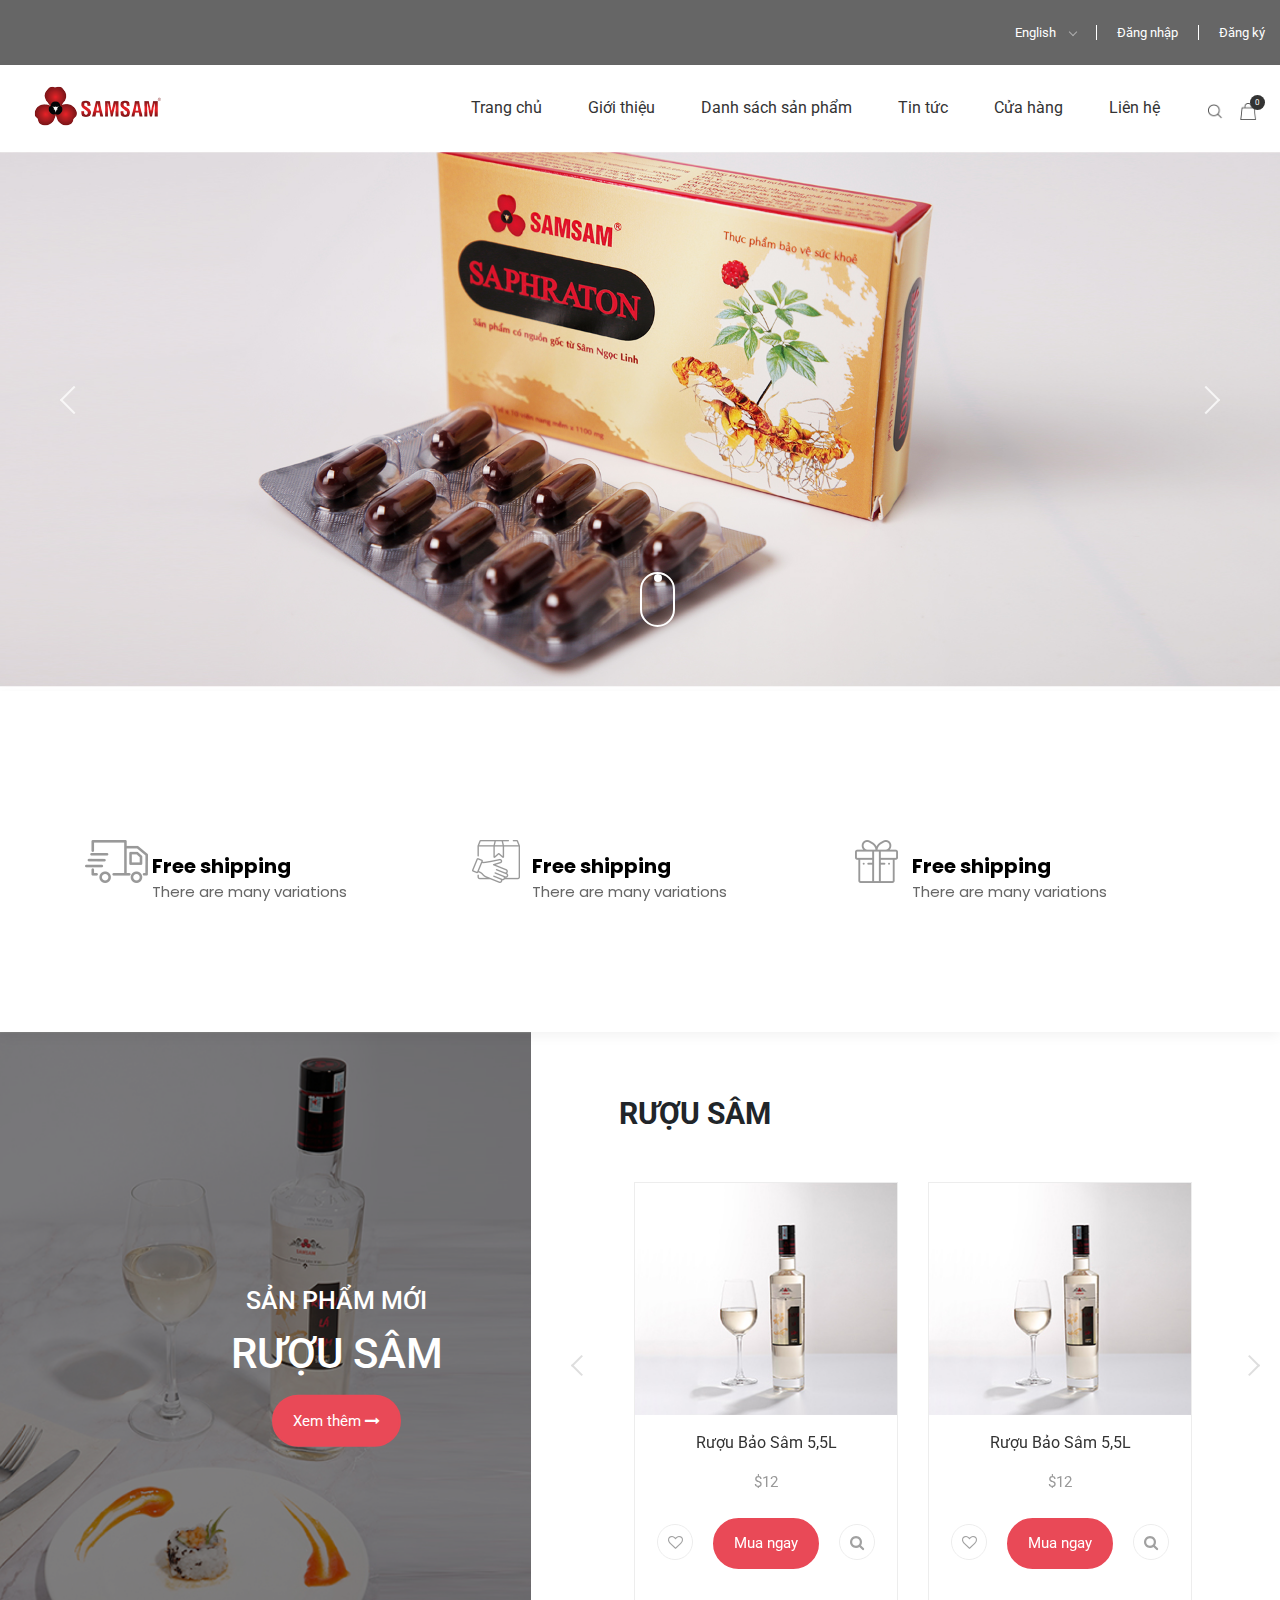
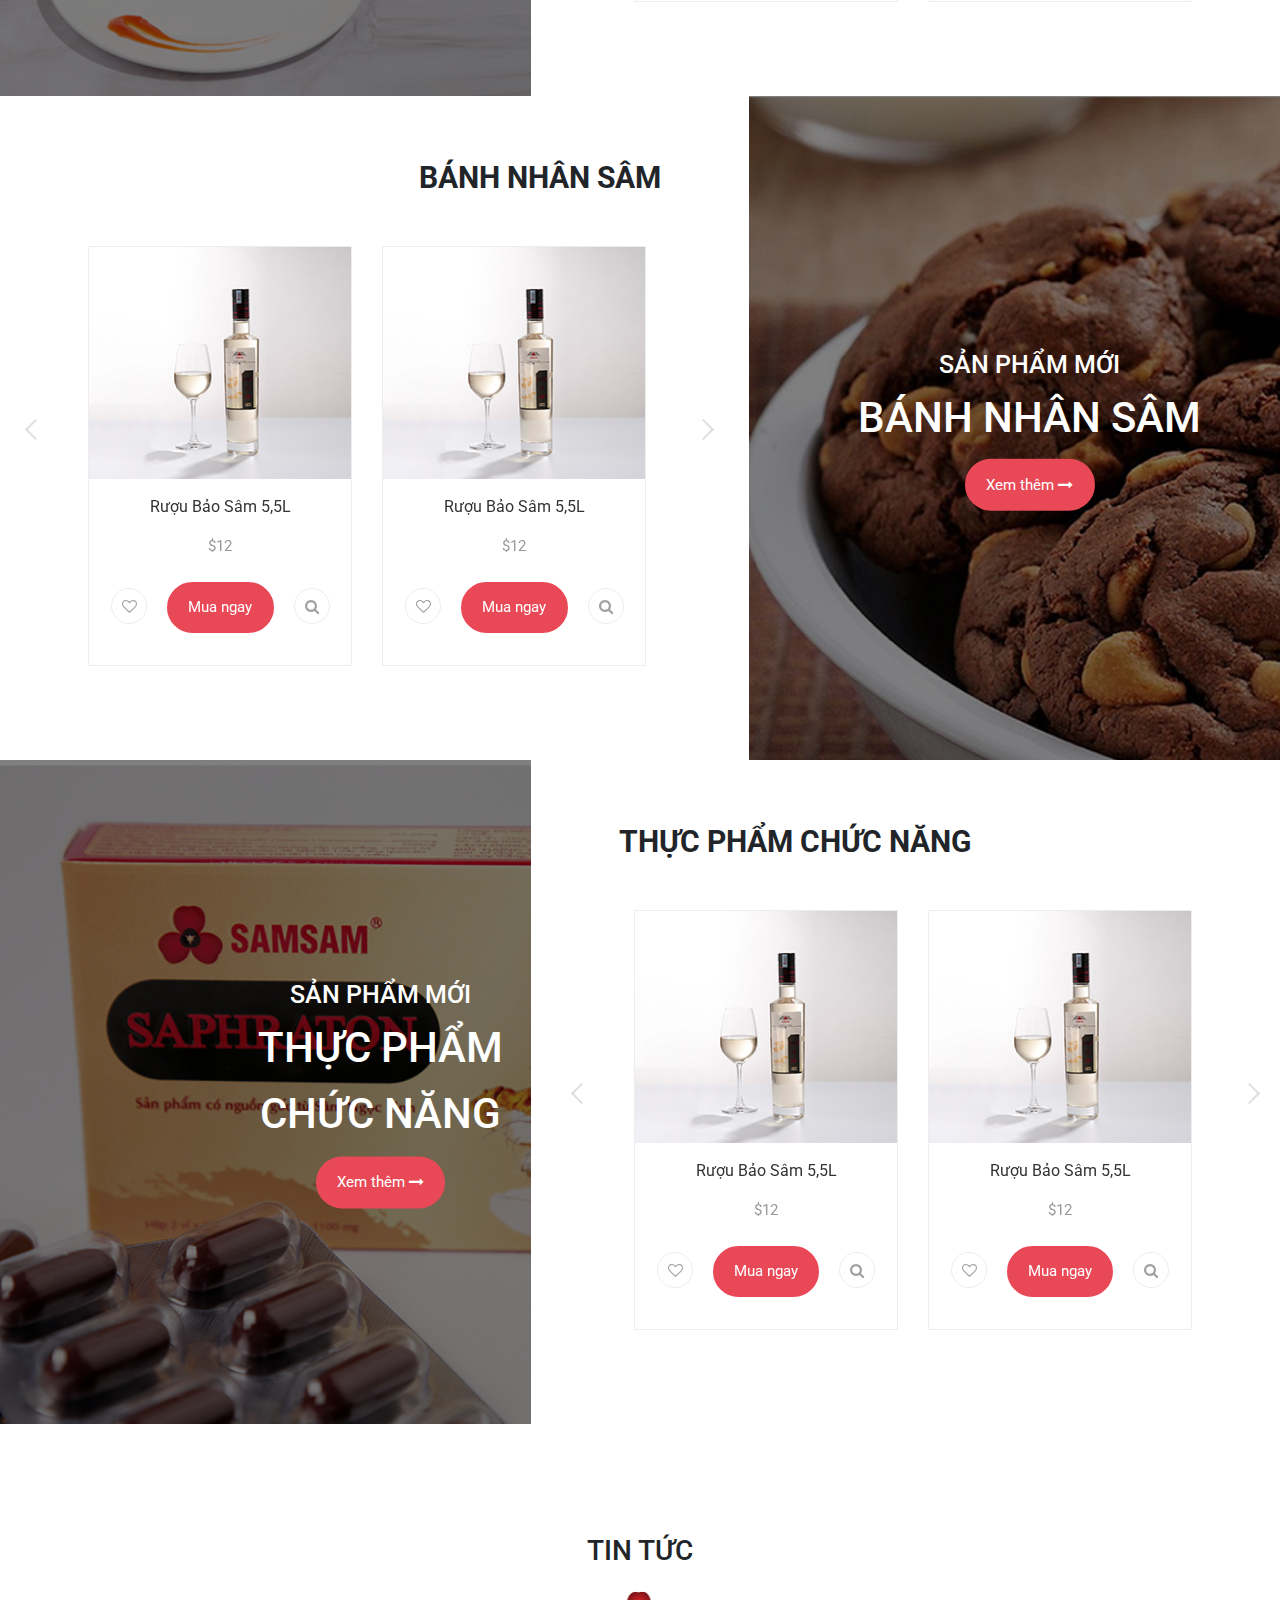
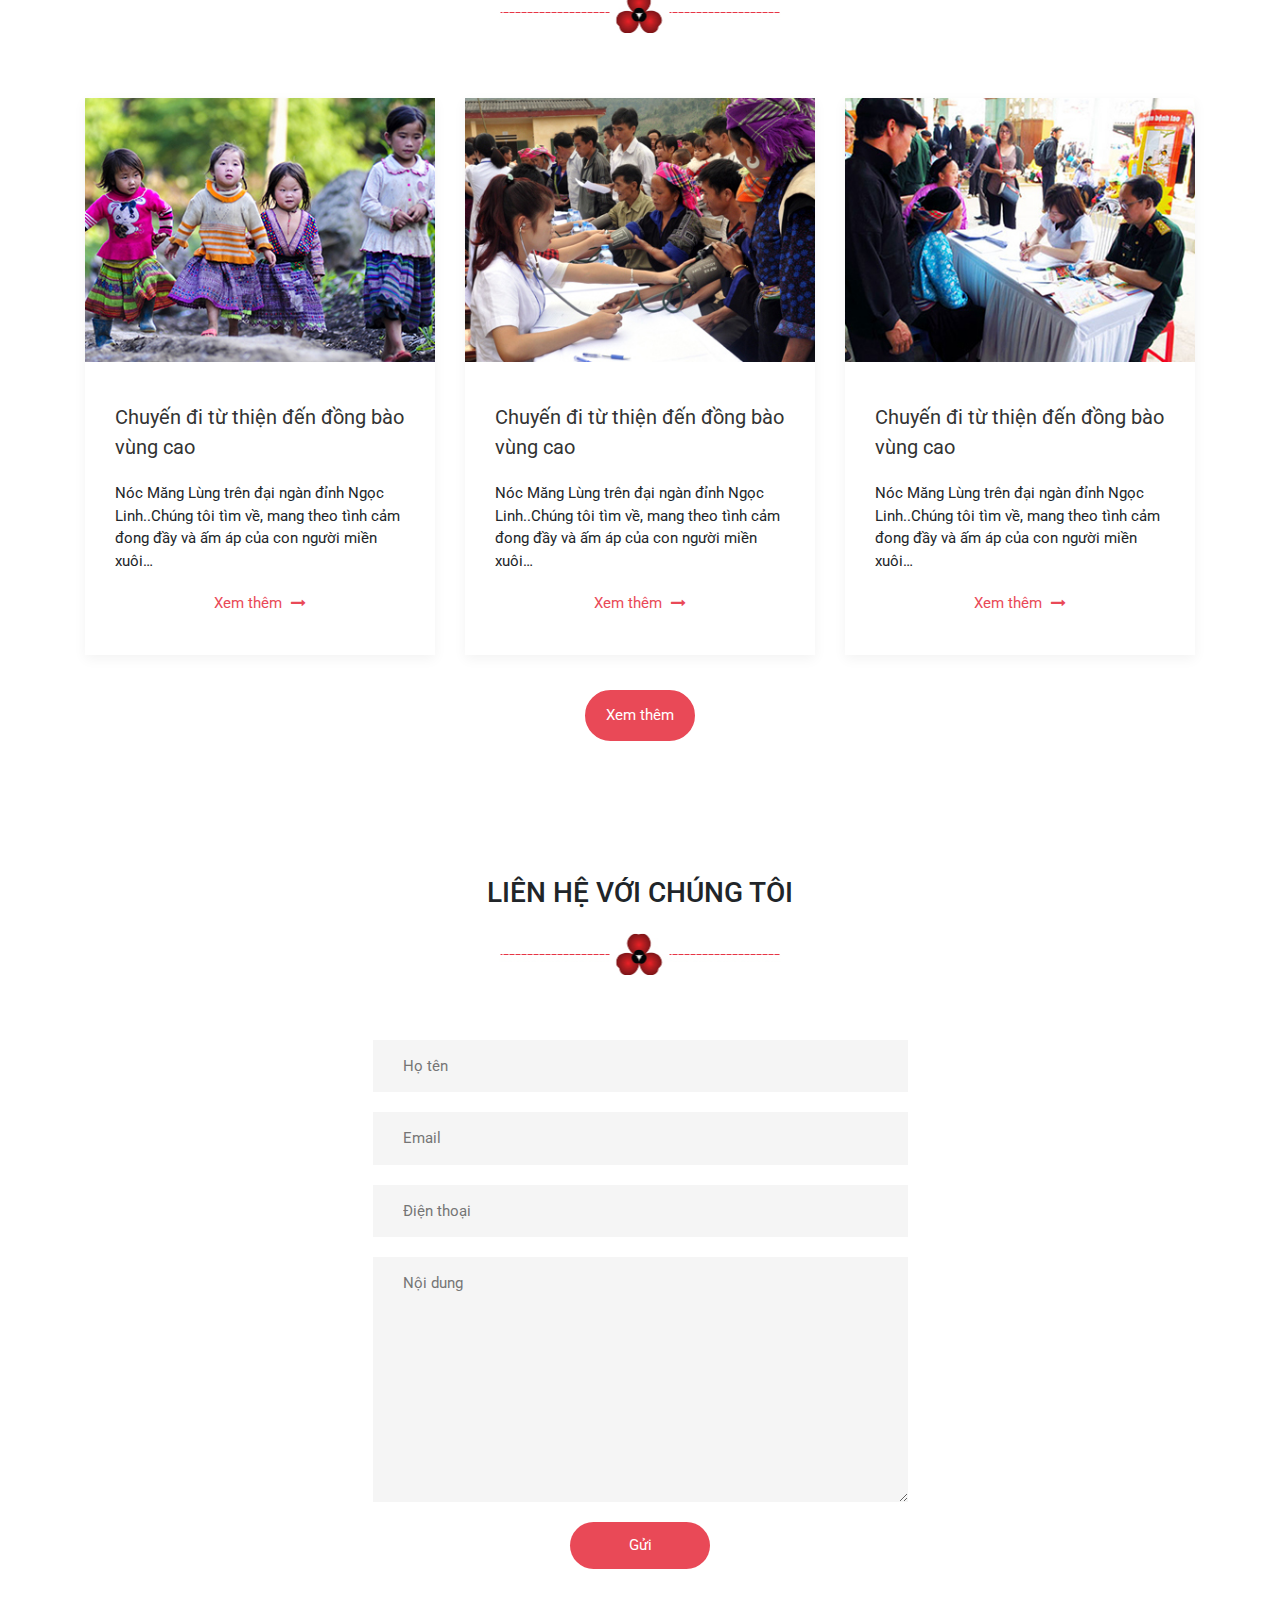
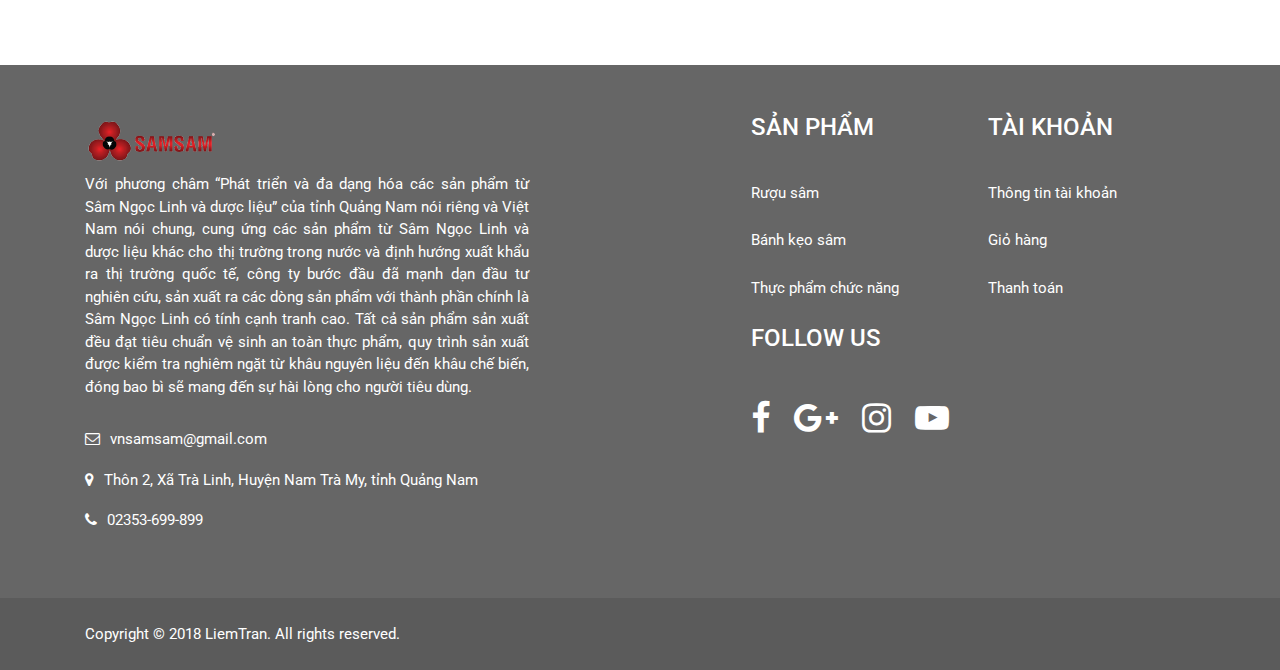
==== commit 8b28d650: "thanhtoan page" ====
--- a/index.html
+++ b/index.html
@@ -413,8 +413,9 @@
     <script src="js/popper.min.js"></script>
     <script src="js/bootstrap.min.js"></script>
     <script src="plugins/slick/slick.min.js"></script>
+    <script type='text/javascript' src="js/bootstrap-slider.js"></script>
     <script src="js/main.js"></script>
-
+    
 </body>
 
 </html>--- a/css/styles.css
+++ b/css/styles.css
@@ -79,6 +79,7 @@
 /* BUTTON */
 .button-red {
   background: #e94957;
+  border: 2px solid #e94957;
   color: #fff;
   border-radius: 30px;
   display: inline-block;
@@ -89,9 +90,13 @@
   .button-red--bdnone {
     border: none; }
   .button-red + a {
-    margin-left: 5px; }
+    margin-left: 1rem; }
   a + .button-red {
-    margin-left: 5px; }
+    margin-left: 1rem; }
+  .button-red--white {
+    background: #fff;
+    color: #333;
+    border: 2px solid #333; }
 
 /* ALIGN */
 .taC {
@@ -195,6 +200,18 @@
 #news .sidebar__news__thumb img {
   border-radius: 100%;
   border: none; }
+
+/* TEXT */
+.text {
+  margin-top: 2rem; }
+  .text + .text {
+    margin-top: 0.5rem; }
+  .text--grey a {
+    color: #999; }
+  .text--black a {
+    color: #000; }
+  .text--grey {
+    font-weight: 700; }
 
 /* FORM */
 .contactSection {
@@ -856,3 +873,92 @@
 
 #account .signUpBox {
   margin-top: 8rem; }
+
+#cart .cartBox {
+  margin-top: 8rem; }
+  #cart .cartBox__table {
+    width: 100%; }
+    #cart .cartBox__table + div {
+      margin-top: 3rem; }
+    #cart .cartBox__table thead {
+      background: #f0f7f9; }
+      #cart .cartBox__table thead td {
+        padding: 1.5rem 2rem;
+        font-weight: 700;
+        text-align: center; }
+        #cart .cartBox__table thead td:first-child {
+          text-align: left; }
+    #cart .cartBox__table__img {
+      width: 160px;
+      height: auto;
+      margin-right: 1rem; }
+    #cart .cartBox__table tbody td {
+      width: 21%;
+      padding: 2rem 0;
+      text-align: center;
+      color: #999;
+      border-bottom: 1px solid #ededed; }
+      #cart .cartBox__table tbody td:first-child {
+        color: #000;
+        font-weight: 700;
+        width: 35%; }
+      #cart .cartBox__table tbody td:last-child {
+        font-weight: 700; }
+        #cart .cartBox__table tbody td:last-child i {
+          margin-left: 5px;
+          font-size: 1.3rem; }
+    #cart .cartBox__table__close {
+      background: none;
+      border: none;
+      padding: 0;
+      line-height: 1;
+      position: absolute;
+      right: 0; }
+    #cart .cartBox__table__total {
+      position: relative; }
+    #cart .cartBox__table__input {
+      position: relative;
+      background: #f2f2f2;
+      padding: 0.5rem 0; }
+      #cart .cartBox__table__input input {
+        border: none;
+        width: 100%;
+        text-align: center; }
+      #cart .cartBox__table__input__btn {
+        position: absolute;
+        top: 25%;
+        outline: none; }
+        #cart .cartBox__table__input__btn.inc {
+          left: 1rem; }
+        #cart .cartBox__table__input__btn.dec {
+          right: 1rem; }
+    #cart .cartBox__table__code {
+      border: 1px solid #ededed;
+      border-radius: 20px;
+      overflow: hidden; }
+      #cart .cartBox__table__code button {
+        display: inline-block;
+        background: #f0f7f9;
+        font-weight: 300;
+        padding: 0.5rem 0.7rem;
+        border: none;
+        border-left: 1px solid #ededed;
+        margin: 0; }
+      #cart .cartBox__table__code input {
+        border: none;
+        padding: 0.5rem 1rem; }
+    #cart .cartBox__table__grandTotal {
+      color: #666666;
+      text-transform: uppercase; }
+      #cart .cartBox__table__grandTotal span {
+        color: #cb2024; }
+
+@media (max-width: 767px) {
+  #cart .cartBox__table__grandTotal {
+    margin-top: 2rem; }
+  #cart .cartBox__table thead td {
+    padding: 1rem; }
+  #cart .cartBox__table tbody td {
+    width: 25% !important; }
+  #cart .cartBox__table__img {
+    width: 80px; } }
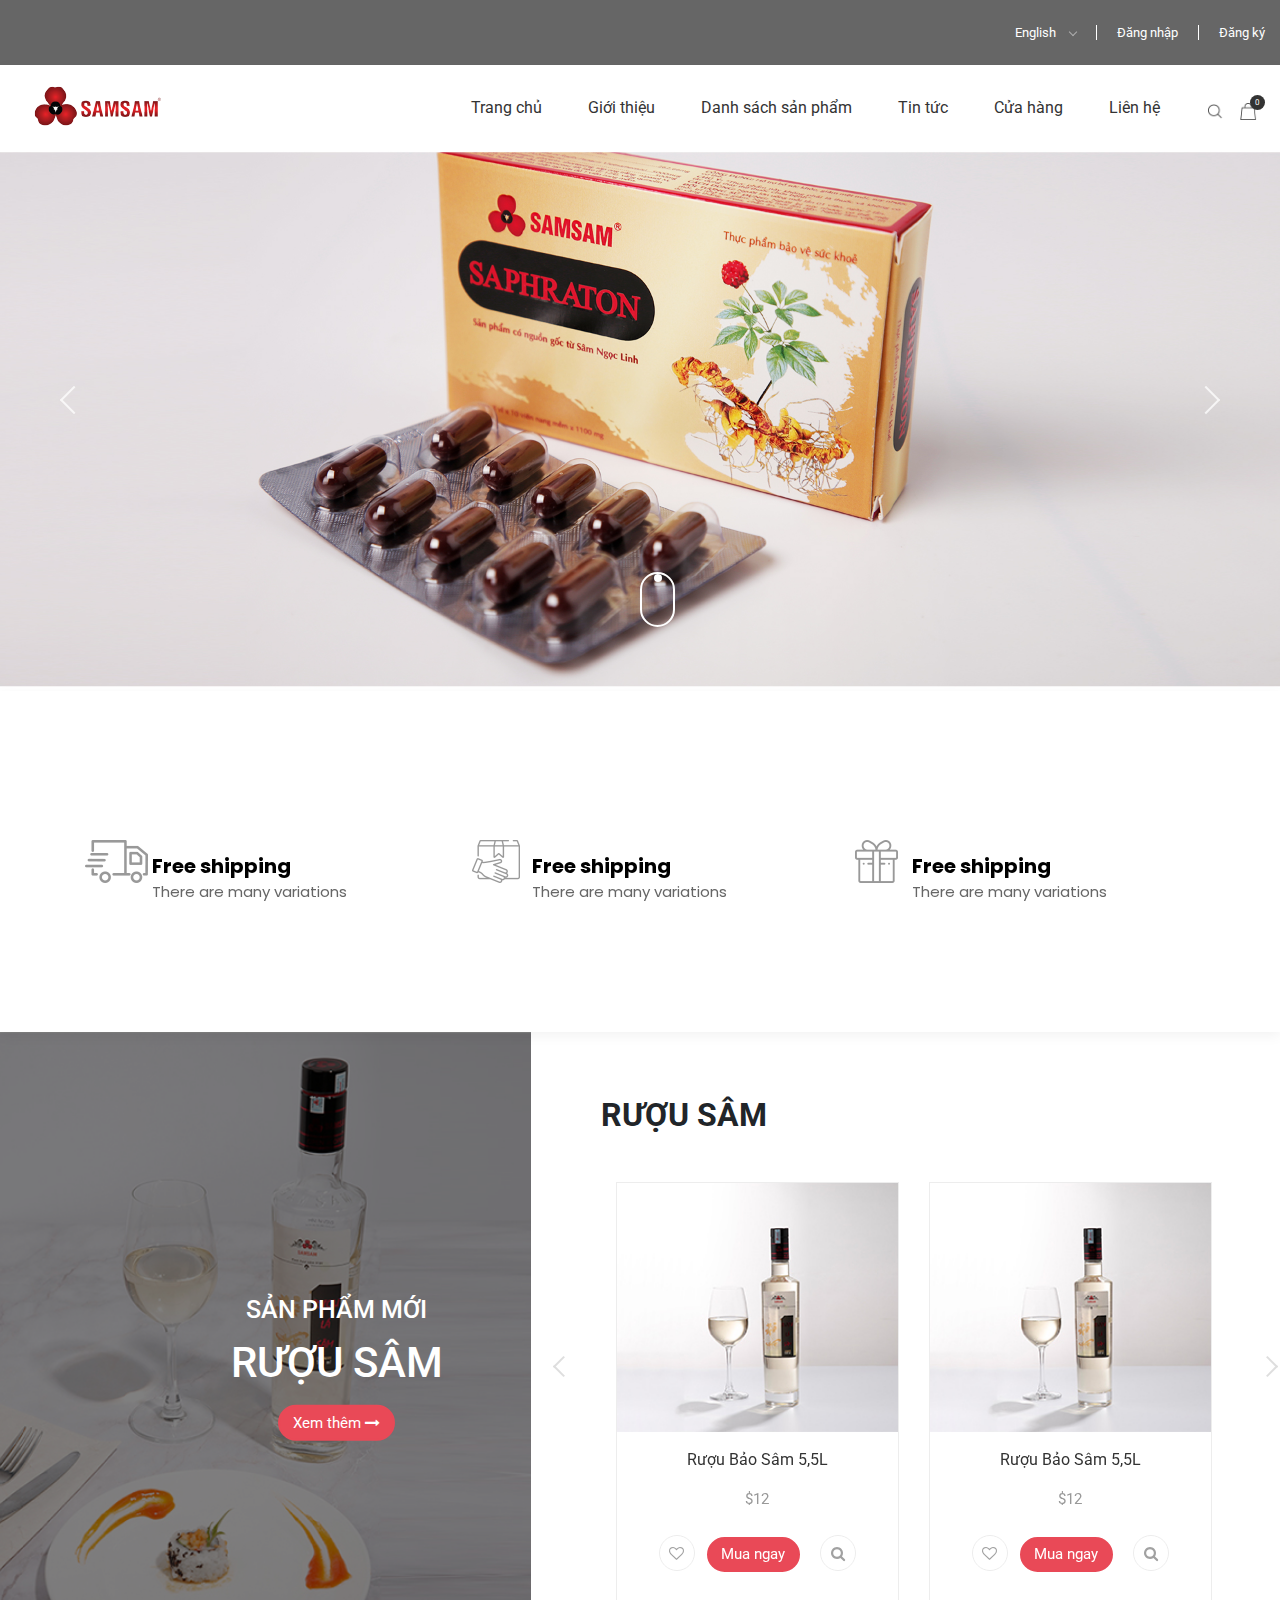
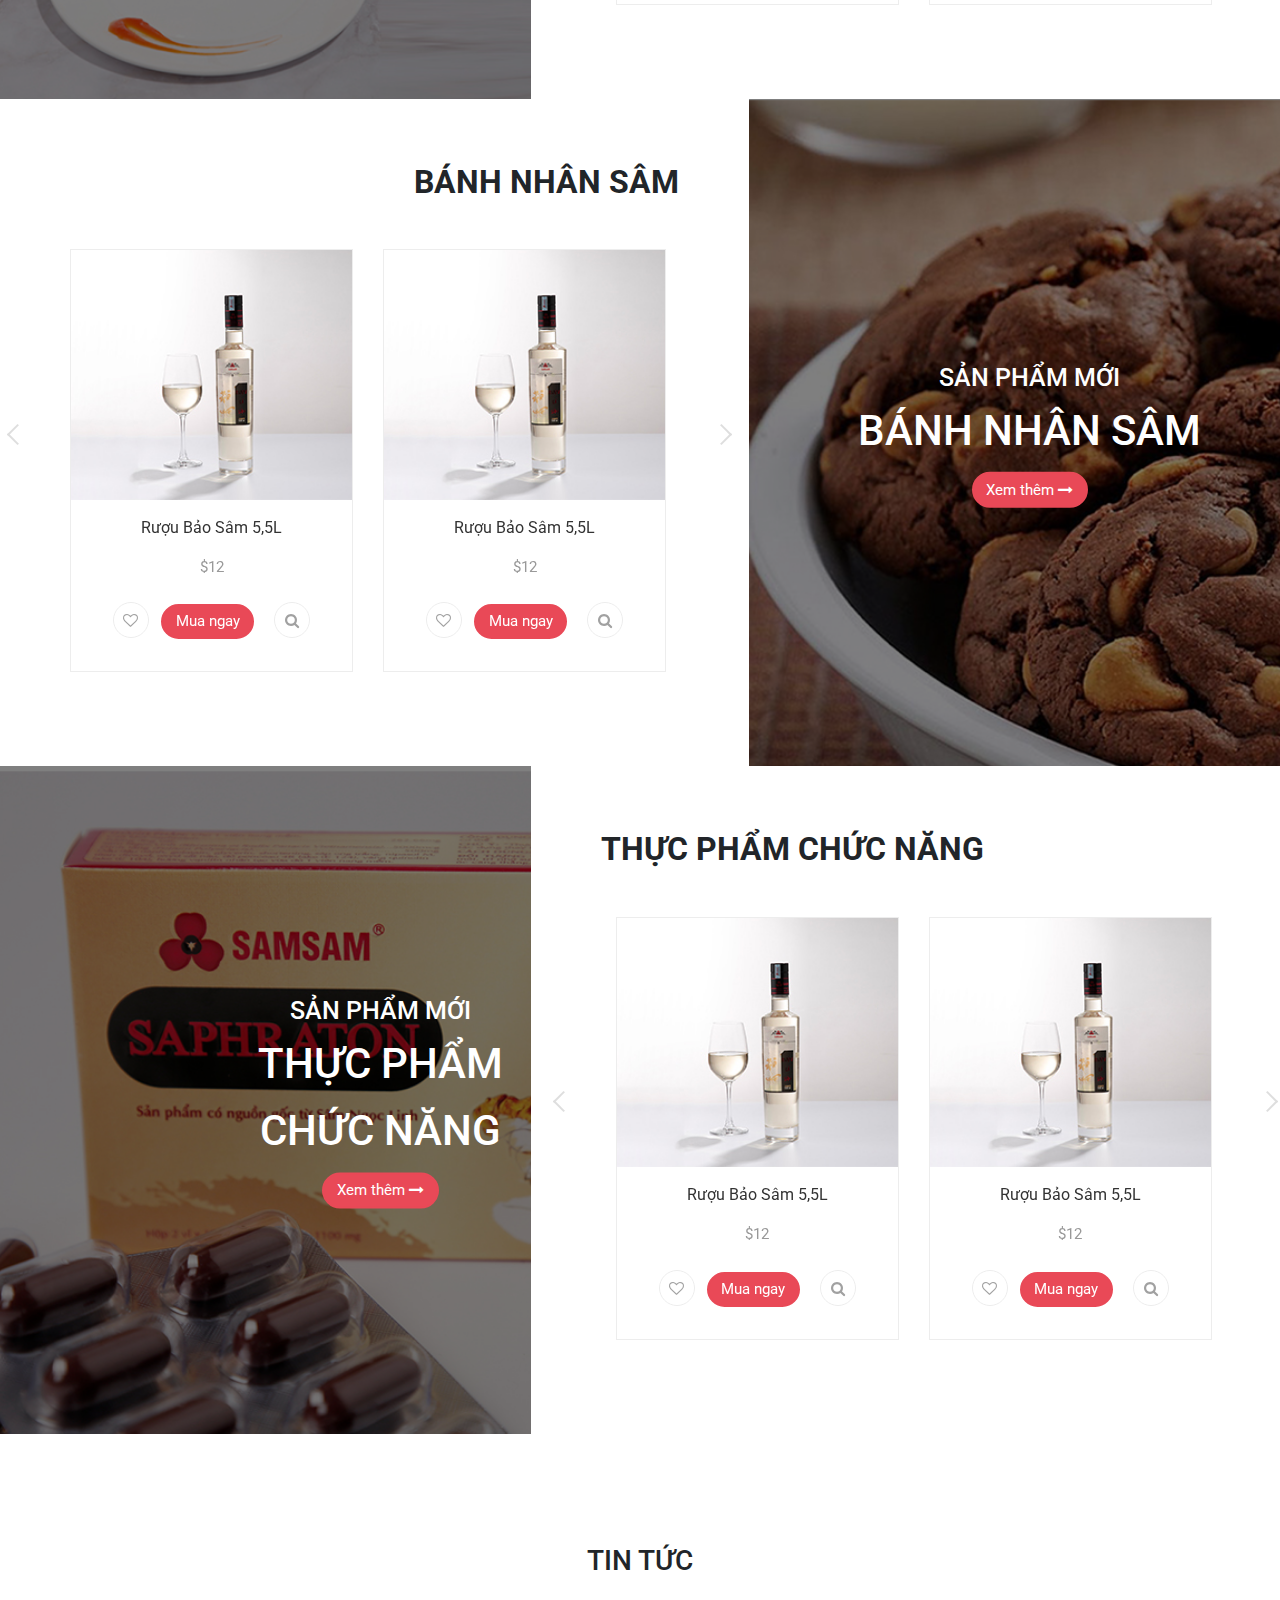
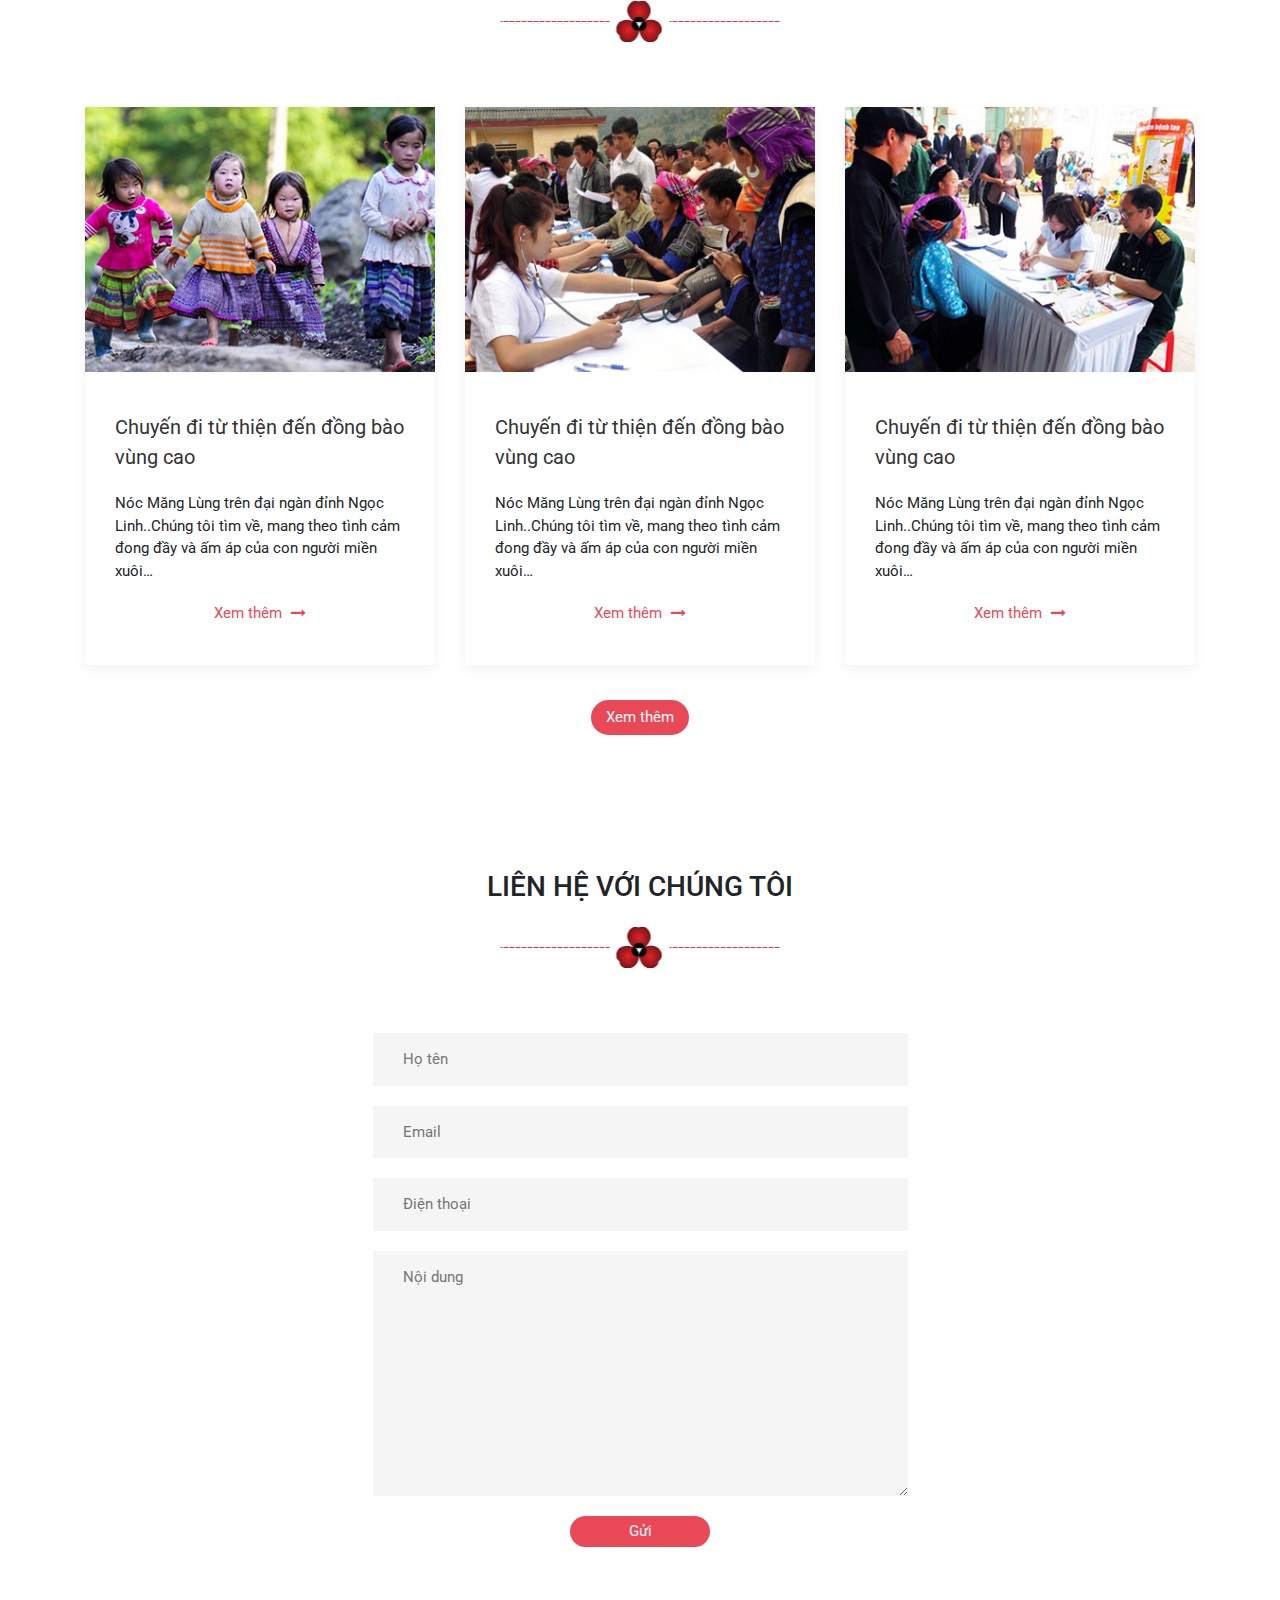
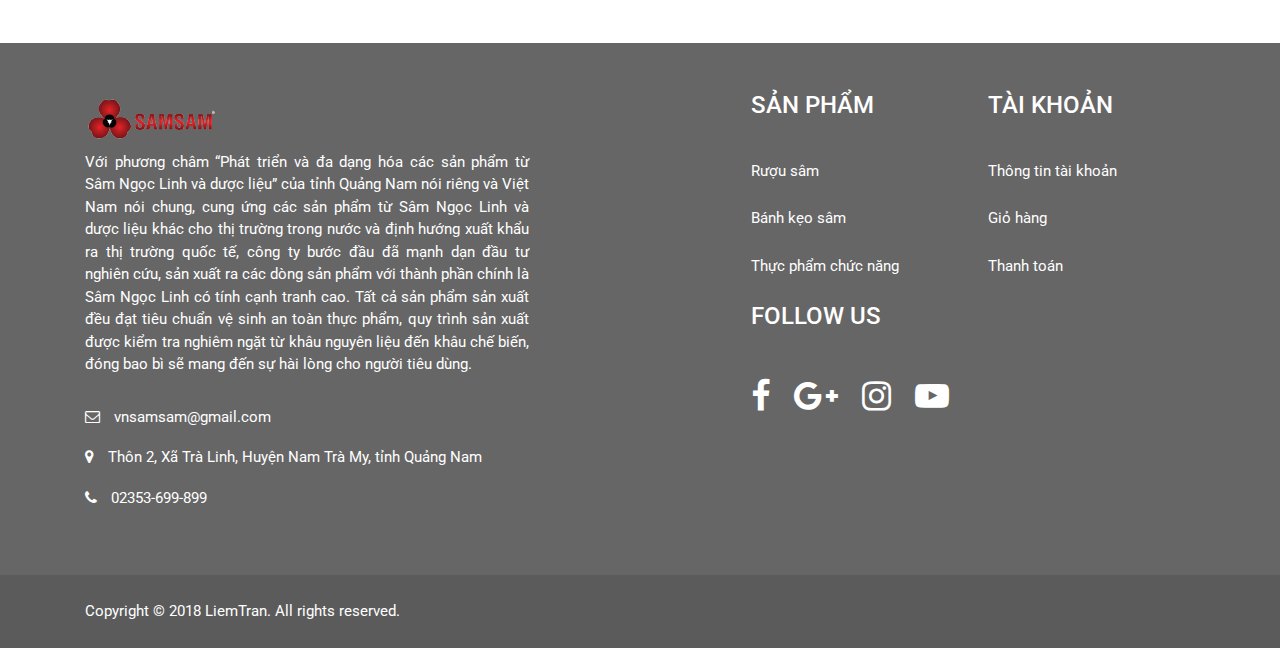
==== commit 3712d64a: "fix" ====
--- a/index.html
+++ b/index.html
@@ -26,29 +26,30 @@
             </ul>
         </div>
         <header id="header" class="bg-white box-shadow">
-          <div class="container-fluid headerInner">
-              <nav class="navbar navbar-expand-lg navbar-light">
-                  <a class="navbar-brand" href="#"><img src="images/common/header/logo.png" alt=""></a>
-                  <button class="navbar-toggler" type="button" data-toggle="collapse" data-target="#navbarTogglerDemo02" aria-controls="navbarTogglerDemo02" aria-expanded="false" aria-label="Toggle navigation">
+            <div class="container-fluid headerInner">
+                <nav class="navbar navbar-expand-lg navbar-light">
+                    <a class="navbar-brand" href="#"><img src="images/common/header/logo.png" alt=""></a>
+                    <button class="navbar-toggler" type="button" data-toggle="collapse" data-target="#navbarTogglerDemo02" aria-controls="navbarTogglerDemo02" aria-expanded="false" aria-label="Toggle navigation">
                       <span class="navbar-toggler-icon"></span>
                   </button>
-                  <div class="collapse navbar-collapse ml-auto" id="navbarTogglerDemo02">
-                    <ul class="Gnavi navbar-nav ml-auto mt-2 mt-lg-0">
-                        <li class="nav-item"><a href="" class="nav-link">Trang chủ</a></li>
-                        <li class="nav-item"><a href="" class="nav-link">Giới thiệu</a></li>
-                        <li class="nav-item"><a href="" class="nav-link">Danh sách sản phẩm</a></li>
-                        <li class="nav-item"><a href="" class="nav-link">Tin tức</a></li>
-                        <li class="nav-item"><a href="" class="nav-link">Cửa hàng</a></li>
-                        <li class="nav-item"><a href="" class="nav-link">Liên hệ</a></li>
-                    </ul>
-                  </div>
+                    <div class="collapse navbar-collapse ml-auto" id="navbarTogglerDemo02">
+                        <ul class="Gnavi navbar-nav ml-auto mt-2 mt-lg-0">
+                            <li class="nav-item"><a href="" class="nav-link">Trang chủ</a></li>
+                            <li class="nav-item"><a href="" class="nav-link">Giới thiệu</a></li>
+                            <li class="nav-item"><a href="" class="nav-link">Danh sách sản phẩm</a></li>
+                            <li class="nav-item"><a href="" class="nav-link">Tin tức</a></li>
+                            <li class="nav-item"><a href="" class="nav-link">Cửa hàng</a></li>
+                            <li class="nav-item"><a href="" class="nav-link">Liên hệ</a></li>
+                        </ul>
+                    </div>
                 </nav>
                 <a class="p-2 textIcon textIcon--search" href="javascript:void(0)"><img src="images/common/header/icon_search.png" alt=""></a>
-                <a class="p-2 textIcon textIcon--bag" href=""><img src="images/common/header/icon_bag.png" alt=""><span>0</span></span></a>
-          </div>
-          <div class="formSearch box-shadow">
-            <input type="text" name="search" placeholder="Search...">
-          </div>
+                <a class="p-2 textIcon textIcon--bag" href=""><img src="images/common/header/icon_bag.png" alt=""><span>0</span></span>
+                </a>
+            </div>
+            <div class="formSearch box-shadow">
+                <input type="text" name="search" placeholder="Search...">
+            </div>
         </header>
         <div class="slideShow">
             <ul id="home-slider">
@@ -315,96 +316,106 @@
         </section>
 
         <section class="newsBox container">
-          <h3 class="h3_page__icon">TIN TỨC</h3>
-          <ul class="listNews row">
-            <li class="col">
-              <div class="box-shadow">
-                <p class="listNews__thumb"><img src="images/top/img08.jpg" alt=""></p>
-                <div class="listNews__desc">
-                  <a href="" class="listNews__desc__title">Chuyến đi từ thiện đến đồng bào vùng cao</a>
-                  <p class="listNews__desc__info">Nóc Măng Lùng trên đại ngàn đỉnh Ngọc Linh..Chúng tôi tìm về, mang theo tình cảm đong đầy và ấm áp của con người miền xuôi…</p>
-                  <p class="listNews__desc__more"><a href="">Xem thêm <i class="fa fa-long-arrow-right" aria-hidden="true"></i></a></p>
-                </div>
-              </div>
-            </li>
-            <li class="col">
-                <div class="box-shadow">
-                  <p class="listNews__thumb"><img src="images/top/img09.jpg" alt=""></p>
-                  <div class="listNews__desc">
-                    <a href="" class="listNews__desc__title">Chuyến đi từ thiện đến đồng bào vùng cao</a>
-                    <p class="listNews__desc__info">Nóc Măng Lùng trên đại ngàn đỉnh Ngọc Linh..Chúng tôi tìm về, mang theo tình cảm đong đầy và ấm áp của con người miền xuôi…</p>
-                    <p class="listNews__desc__more"><a href="">Xem thêm <i class="fa fa-long-arrow-right" aria-hidden="true"></i></a></p>
-                  </div>
-                </div>
-              </li>
-              <li class="col">
-                  <div class="box-shadow">
-                    <p class="listNews__thumb"><img src="images/top/img10.jpg" alt=""></p>
-                    <div class="listNews__desc">
-                      <a href="" class="listNews__desc__title">Chuyến đi từ thiện đến đồng bào vùng cao</a>
-                      <p class="listNews__desc__info">Nóc Măng Lùng trên đại ngàn đỉnh Ngọc Linh..Chúng tôi tìm về, mang theo tình cảm đong đầy và ấm áp của con người miền xuôi…</p>
-                      <p class="listNews__desc__more"><a href="">Xem thêm <i class="fa fa-long-arrow-right" aria-hidden="true"></i></a></p>
-                    </div>
-                  </div>
-                </li>  
-          </ul>
-          <p class="taC"><a href="" class="button-red">Xem thêm</a></p>
+            <h3 class="h3_page__icon">TIN TỨC</h3>
+            <ul class="listNews row">
+                <li class="col">
+                    <div class="box-shadow">
+                        <p class="listNews__thumb"><img src="images/top/img08.jpg" alt=""></p>
+                        <div class="listNews__desc">
+                            <a href="" class="listNews__desc__title">Chuyến đi từ thiện đến đồng bào vùng cao</a>
+                            <p class="listNews__desc__info">Nóc Măng Lùng trên đại ngàn đỉnh Ngọc Linh..Chúng tôi tìm về, mang theo tình cảm đong đầy và ấm áp của con người miền xuôi…</p>
+                            <p class="listNews__desc__more"><a href="">Xem thêm <i class="fa fa-long-arrow-right" aria-hidden="true"></i></a></p>
+                        </div>
+                    </div>
+                </li>
+                <li class="col">
+                    <div class="box-shadow">
+                        <p class="listNews__thumb"><img src="images/top/img09.jpg" alt=""></p>
+                        <div class="listNews__desc">
+                            <a href="" class="listNews__desc__title">Chuyến đi từ thiện đến đồng bào vùng cao</a>
+                            <p class="listNews__desc__info">Nóc Măng Lùng trên đại ngàn đỉnh Ngọc Linh..Chúng tôi tìm về, mang theo tình cảm đong đầy và ấm áp của con người miền xuôi…</p>
+                            <p class="listNews__desc__more"><a href="">Xem thêm <i class="fa fa-long-arrow-right" aria-hidden="true"></i></a></p>
+                        </div>
+                    </div>
+                </li>
+                <li class="col">
+                    <div class="box-shadow">
+                        <p class="listNews__thumb"><img src="images/top/img10.jpg" alt=""></p>
+                        <div class="listNews__desc">
+                            <a href="" class="listNews__desc__title">Chuyến đi từ thiện đến đồng bào vùng cao</a>
+                            <p class="listNews__desc__info">Nóc Măng Lùng trên đại ngàn đỉnh Ngọc Linh..Chúng tôi tìm về, mang theo tình cảm đong đầy và ấm áp của con người miền xuôi…</p>
+                            <p class="listNews__desc__more"><a href="">Xem thêm <i class="fa fa-long-arrow-right" aria-hidden="true"></i></a></p>
+                        </div>
+                    </div>
+                </li>
+            </ul>
+            <p class="taC"><a href="" class="button-red">Xem thêm</a></p>
         </section>
 
         <section class="contactBox">
             <h3 class="h3_page__icon">Liên hệ với chúng tôi</h3>
             <form class="formBlock">
-              <input type="text" placeholder="Họ tên" >
-              <input type="text" placeholder="Email" >
-              <input type="text" placeholder="Điện thoại" >
-              <textarea placeholder="Nội dung"></textarea>
-              <p class="taC">
-                <input type="submit" class="button-red button-red--bdnone" value="Gửi">
-              </p>
+                <input type="text" placeholder="Họ tên">
+                <input type="text" placeholder="Email">
+                <input type="text" placeholder="Điện thoại">
+                <textarea placeholder="Nội dung"></textarea>
+                <p class="taC">
+                    <input type="submit" class="button-red button-red--bdnone" value="Gửi">
+                </p>
             </form>
         </section>
 
         <footer id="footer">
-          <div class="container">
-            <div class="footerInner">
-              <div class="leftFoot">
-                <img src="images/common/header/logo.png" alt="">
-                <p class="footerInner__text">Với phương châm “Phát triển và đa dạng hóa các sản phẩm từ Sâm Ngọc Linh và dược liệu” của tỉnh Quảng Nam nói riêng và Việt Nam nói chung, cung ứng các sản phẩm từ Sâm Ngọc Linh và dược liệu khác cho thị trường trong nước và định hướng xuất khẩu ra thị trường quốc tế, công ty bước đầu đã mạnh dạn đầu tư nghiên cứu, sản xuất ra các dòng sản phẩm với thành phần chính là Sâm Ngọc Linh có tính cạnh tranh cao. Tất cả sản phẩm sản xuất đều đạt tiêu chuẩn vệ sinh an toàn thực phẩm, quy trình sản xuất được kiểm tra nghiêm ngặt từ khâu nguyên liệu đến khâu chế biến, đóng bao bì sẽ mang đến sự hài lòng cho người tiêu dùng.</p>
-                <ul class="footerInner__list">
-                  <li><i class="fa fa-envelope-o" aria-hidden="true"></i><p>vnsamsam@gmail.com</p></li>
-                  <li><i class="fa fa-map-marker" aria-hidden="true"></i><p>Thôn 2, Xã Trà Linh, Huyện Nam Trà My, tỉnh Quảng Nam</p></li>
-                  <li><i class="fa fa-phone" aria-hidden="true"></i><p>02353-699-899</p></li>
-                </ul>
-              </div>
-              
-              <div class="rightFoot">
-                  <div class="row">
-                    <div class="col">
-                      <h4>SẢN PHẨM</h4>
-                      <ul class="listFooter">
-                        <li><a href="">Rượu sâm</a></li>
-                        <li><a href="">Bánh kẹo sâm</a></li>
-                        <li><a href="">Thực phẩm chức năng</a></li>
-                      </ul>
-                    </div>
-                    <div class="col">
-                      <h4>TÀI KHOẢN</h4>
-                      <ul class="listFooter">
-                          <li><a href="">Thông tin tài khoản</a></li>
-                          <li><a href="">Giỏ hàng</a></li>
-                          <li><a href="">Thanh toán</a></li>
+            <div class="container">
+                <div class="footerInner">
+                    <div class="leftFoot">
+                        <img src="images/common/header/logo.png" alt="">
+                        <p class="footerInner__text">Với phương châm “Phát triển và đa dạng hóa các sản phẩm từ Sâm Ngọc Linh và dược liệu” của tỉnh Quảng Nam nói riêng và Việt Nam nói chung, cung ứng các sản phẩm từ Sâm Ngọc Linh và dược liệu khác cho thị trường trong nước và định
+                            hướng xuất khẩu ra thị trường quốc tế, công ty bước đầu đã mạnh dạn đầu tư nghiên cứu, sản xuất ra các dòng sản phẩm với thành phần chính là Sâm Ngọc Linh có tính cạnh tranh cao. Tất cả sản phẩm sản xuất đều đạt tiêu chuẩn
+                            vệ sinh an toàn thực phẩm, quy trình sản xuất được kiểm tra nghiêm ngặt từ khâu nguyên liệu đến khâu chế biến, đóng bao bì sẽ mang đến sự hài lòng cho người tiêu dùng.</p>
+                        <ul class="footerInner__list">
+                            <li><i class="fa fa-envelope-o" aria-hidden="true"></i>
+                                <p>vnsamsam@gmail.com</p>
+                            </li>
+                            <li><i class="fa fa-map-marker" aria-hidden="true"></i>
+                                <p>Thôn 2, Xã Trà Linh, Huyện Nam Trà My, tỉnh Quảng Nam</p>
+                            </li>
+                            <li><i class="fa fa-phone" aria-hidden="true"></i>
+                                <p>02353-699-899</p>
+                            </li>
                         </ul>
                     </div>
-                  </div>
-                  <h4>FOLLOW US</h4>
-                  <a href="" class="footerInner__icon"><i class="fa fa-facebook" aria-hidden="true"></i></a>
-                  <a href="" class="footerInner__icon"><i class="fa fa-google-plus" aria-hidden="true"></i></a>
-                  <a href="" class="footerInner__icon"><i class="fa fa-instagram" aria-hidden="true"></i></a>
-                  <a href="" class="footerInner__icon"><i class="fa fa-youtube-play" aria-hidden="true"></i></a>
-              </div>
+
+                    <div class="rightFoot">
+                        <div class="row">
+                            <div class="col">
+                                <h4>SẢN PHẨM</h4>
+                                <ul class="listFooter">
+                                    <li><a href="">Rượu sâm</a></li>
+                                    <li><a href="">Bánh kẹo sâm</a></li>
+                                    <li><a href="">Thực phẩm chức năng</a></li>
+                                </ul>
+                            </div>
+                            <div class="col">
+                                <h4>TÀI KHOẢN</h4>
+                                <ul class="listFooter">
+                                    <li><a href="">Thông tin tài khoản</a></li>
+                                    <li><a href="">Giỏ hàng</a></li>
+                                    <li><a href="">Thanh toán</a></li>
+                                </ul>
+                            </div>
+                        </div>
+                        <h4>FOLLOW US</h4>
+                        <a href="" class="footerInner__icon"><i class="fa fa-facebook" aria-hidden="true"></i></a>
+                        <a href="" class="footerInner__icon"><i class="fa fa-google-plus" aria-hidden="true"></i></a>
+                        <a href="" class="footerInner__icon"><i class="fa fa-instagram" aria-hidden="true"></i></a>
+                        <a href="" class="footerInner__icon"><i class="fa fa-youtube-play" aria-hidden="true"></i></a>
+                    </div>
+                </div>
             </div>
-          </div>
-          <div class="copyright"><p class="container">Copyright © 2018 LiemTran. All rights reserved.</p></div>
+            <div class="copyright">
+                <p class="container">Copyright © 2018 LiemTran. All rights reserved.</p>
+            </div>
         </footer>
     </div>
     <!-- Optional JavaScript -->
@@ -415,7 +426,7 @@
     <script src="plugins/slick/slick.min.js"></script>
     <script type='text/javascript' src="js/bootstrap-slider.js"></script>
     <script src="js/main.js"></script>
-    
+
 </body>
 
 </html>--- a/css/styles.css
+++ b/css/styles.css
@@ -46,8 +46,8 @@
 /* HEADING */
 .h3_page {
   font-weight: 700;
-  font-size: 30px;
-  margin-bottom: 50px;
+  font-size: 2rem;
+  margin-bottom: 3rem;
   text-transform: uppercase; }
   .h3_page__icon {
     text-align: center;
@@ -68,13 +68,14 @@
   .h3_page--right {
     text-align: right; }
 
-.h4_page--red {
-  background: #cb2024;
-  color: #fff;
-  padding: 1rem; }
-
-.h4_page + ul {
-  margin-top: 20px; }
+.h4_page {
+  font-size: 1.4rem; }
+  .h4_page--red {
+    background: #cb2024;
+    color: #fff;
+    padding: 1rem; }
+  .h4_page + ul {
+    margin-top: 20px; }
 
 /* BUTTON */
 .button-red {
@@ -97,6 +98,8 @@
     background: #fff;
     color: #333;
     border: 2px solid #333; }
+  .button-red + .detailProd--info__icon {
+    margin-right: 1rem; }
 
 /* ALIGN */
 .taC {
@@ -212,6 +215,30 @@
     color: #000; }
   .text--grey {
     font-weight: 700; }
+  .text--bold {
+    font-weight: 700; }
+  .text--small {
+    margin-top: 0;
+    font-size: 0.8rem; }
+
+.btn_increas {
+  position: relative;
+  background: #f2f2f2;
+  padding: 0.5rem 0; }
+  .btn_increas input {
+    border: none;
+    width: 100%;
+    text-align: center; }
+  .btn_increas__button {
+    position: absolute;
+    top: 25%;
+    outline: none; }
+    .btn_increas__button.inc {
+      left: 1rem; }
+    .btn_increas__button.dec {
+      right: 1rem; }
+  .btn_increas + .button-red {
+    margin-left: 1rem; }
 
 /* FORM */
 .contactSection {
@@ -227,7 +254,9 @@
     margin-top: 30px; }
   .contactSection__col__form textarea + input {
     margin-top: 30px; }
-  .contactSection__col__form input[type=text], .contactSection__col__form input[type=email], .contactSection__col__form input[type=password] {
+  .contactSection__col__form input[type=text],
+  .contactSection__col__form input[type=email],
+  .contactSection__col__form input[type=password] {
     display: block;
     width: 100%;
     border: 1px solid #e6e6e6;
@@ -251,6 +280,80 @@
       margin: 2rem 0; }
     .contactSection p strong {
       display: block; }
+
+.form_style p + div {
+  margin-top: 2rem; }
+
+.form_style input + input {
+  margin-top: 30px; }
+
+.form_style input + textarea {
+  margin-top: 30px; }
+
+.form_style textarea + input {
+  margin-top: 30px; }
+
+.form_style input + div {
+  margin-top: 2rem; }
+
+.form_style div + input {
+  margin-top: 2rem; }
+
+.form_style input[type=text],
+.form_style input[type=email],
+.form_style input[type=password] {
+  display: block;
+  width: 100%;
+  border: 1px solid #e6e6e6;
+  padding: 0.6rem 1.5rem; }
+
+.form_style label {
+  color: #666;
+  font-weight: 700; }
+  .form_style label span {
+    color: #cb2024; }
+
+.form_style div + label {
+  margin-top: 2rem; }
+
+.form_style input[type=checkbox] + label {
+  margin-left: 5px; }
+
+.form_style__select {
+  margin-right: 1rem;
+  border: 1px solid #ededed;
+  height: 42px;
+  position: relative;
+  color: #999999;
+  padding: 0.5rem 3rem 0.5rem 0.5rem; }
+  .form_style__select + a {
+    margin-right: 1rem; }
+  .form_style__select::before {
+    content: "";
+    position: absolute;
+    right: 10px;
+    top: 40%;
+    width: 0;
+    height: 0;
+    border-bottom: 6px solid transparent;
+    border-left: 8px solid #999;
+    border-top: 6px solid transparent;
+    -moz-transform: rotate(90deg);
+    -webkit-transform: rotate(90deg);
+    -ms-transform: rotate(90deg);
+    transform: rotate(90deg); }
+  .form_style__select select {
+    padding: 5px 8px;
+    line-height: 1;
+    width: 130%;
+    border: none;
+    box-shadow: none;
+    color: #999999;
+    background-color: transparent;
+    background-image: none;
+    -webkit-appearance: none;
+    -moz-appearance: none;
+    appearance: none; }
 
 @media (max-width: 767px) {
   .contactSection {
@@ -650,10 +753,14 @@
 
 @media (min-width: 1200px) {
   .wrapSlide {
-    width: 80%;
+    width: 85%;
     margin: 0 auto; }
   .listCatetory__item li .name {
-    font-size: 1rem; } }
+    font-size: 1rem; }
+  .button-red {
+    padding: 0.5rem 0.8rem; }
+  a + .button-red {
+    margin-left: 0.5rem; } }
 
 @media (min-width: 768px) and (max-width: 1024px) {
   .listServices img {
@@ -813,41 +920,6 @@
     color: #999999; }
     #products .productContent__filter + .listCatetory__item {
       margin-top: 3rem; }
-    #products .productContent__filter__select {
-      margin-right: 1rem;
-      border: 1px solid #ededed;
-      height: 42px;
-      position: relative;
-      color: #999999;
-      padding: 0.5rem 3rem 0.5rem 0.5rem; }
-      #products .productContent__filter__select + a {
-        margin-right: 1rem; }
-      #products .productContent__filter__select::before {
-        content: "";
-        position: absolute;
-        right: 10px;
-        top: 40%;
-        width: 0;
-        height: 0;
-        border-bottom: 6px solid transparent;
-        border-left: 8px solid #999;
-        border-top: 6px solid transparent;
-        -moz-transform: rotate(90deg);
-        -webkit-transform: rotate(90deg);
-        -ms-transform: rotate(90deg);
-        transform: rotate(90deg); }
-      #products .productContent__filter__select select {
-        padding: 5px 8px;
-        line-height: 1;
-        width: 130%;
-        border: none;
-        box-shadow: none;
-        color: #999999;
-        background-color: transparent;
-        background-image: none;
-        -webkit-appearance: none;
-        -moz-appearance: none;
-        appearance: none; }
     #products .productContent__filter__btn {
       width: 42px;
       height: 42px;
@@ -916,22 +988,6 @@
       right: 0; }
     #cart .cartBox__table__total {
       position: relative; }
-    #cart .cartBox__table__input {
-      position: relative;
-      background: #f2f2f2;
-      padding: 0.5rem 0; }
-      #cart .cartBox__table__input input {
-        border: none;
-        width: 100%;
-        text-align: center; }
-      #cart .cartBox__table__input__btn {
-        position: absolute;
-        top: 25%;
-        outline: none; }
-        #cart .cartBox__table__input__btn.inc {
-          left: 1rem; }
-        #cart .cartBox__table__input__btn.dec {
-          right: 1rem; }
     #cart .cartBox__table__code {
       border: 1px solid #ededed;
       border-radius: 20px;
@@ -962,3 +1018,140 @@
     width: 25% !important; }
   #cart .cartBox__table__img {
     width: 80px; } }
+
+#checkout .checkoutBox {
+  margin-top: 8rem;
+  margin-bottom: 5rem; }
+  #checkout .checkoutBox .card {
+    border: none; }
+  #checkout .checkoutBox .card-header {
+    background: #f7f7f7;
+    border-top: 5px solid #cb2024;
+    border-bottom: none; }
+    #checkout .checkoutBox .card-header .btn-link {
+      color: #666;
+      white-space: initial; }
+      #checkout .checkoutBox .card-header .btn-link i {
+        margin-right: 5px; }
+  #checkout .checkoutBox__table {
+    background: #f7f7f7;
+    padding: 2rem 3rem; }
+    #checkout .checkoutBox__table__bill {
+      width: 100%; }
+      #checkout .checkoutBox__table__bill th {
+        border-bottom: 1px solid #e6e6e6;
+        padding: 1rem 0; }
+      #checkout .checkoutBox__table__bill td {
+        text-align: right;
+        border-bottom: 1px solid #e6e6e6;
+        padding: 1rem 0; }
+        #checkout .checkoutBox__table__bill td:first-child {
+          font-weight: 900; }
+      #checkout .checkoutBox__table__bill__total {
+        font-weight: 900; }
+      #checkout .checkoutBox__table__bill__price {
+        color: #cb2024; }
+    #checkout .checkoutBox__table__method {
+      margin-top: 3rem;
+      width: 100%;
+      color: #666;
+      border: 1px solid #e6e6e6; }
+      #checkout .checkoutBox__table__method td {
+        padding: 0.7rem 1rem;
+        border-bottom: 1px solid #e6e6e6; }
+        #checkout .checkoutBox__table__method td input[type=radio] {
+          margin-right: 5px; }
+      #checkout .checkoutBox__table__method label {
+        margin: 0; }
+      #checkout .checkoutBox__table__method + p {
+        margin-top: 3rem; }
+
+#detail .detailProd {
+  margin-top: 5rem; }
+
+#detail #small_slide {
+  margin: 0 -0.5rem; }
+  #detail #small_slide li {
+    padding: 1rem 0.5rem; }
+
+#detail .detailProd--info + h3 {
+  margin-top: 5rem; }
+
+#detail .detailProd--info__name {
+  font-size: 1.5rem;
+  font-weight: 700; }
+
+#detail .detailProd--info__price {
+  color: #999;
+  font-size: 1.2rem; }
+
+#detail .detailProd--info__star {
+  line-height: 1; }
+  #detail .detailProd--info__star img {
+    line-height: 1; }
+
+#detail .detailProd--info__icon {
+  width: 36px;
+  height: 36px;
+  line-height: 36px;
+  display: inline-block;
+  text-align: center;
+  border: 1px solid #e6e6e6;
+  border-radius: 100%; }
+
+#detail .detailProd--info__status {
+  margin-top: 1rem;
+  color: #666; }
+  #detail .detailProd--info__status span {
+    color: #cb2024; }
+
+#detail .detailProd--info__category {
+  margin-top: 1rem;
+  color: #666;
+  text-transform: uppercase; }
+
+#detail .detailProd--info__tags {
+  margin-top: 1rem;
+  color: #666; }
+  #detail .detailProd--info__tags a {
+    color: #999; }
+
+#detail .detailProd--info__shared {
+  margin-top: 1rem;
+  color: #666; }
+  #detail .detailProd--info__shared a {
+    color: #999;
+    margin: 0 0.5rem;
+    font-size: 1.2rem; }
+
+#detail .detailProd--info__desc {
+  margin-top: 3rem;
+  color: #666; }
+  #detail .detailProd--info__desc + div {
+    margin-top: 3rem; }
+
+#detail .nav-pills {
+  margin-top: 4rem; }
+  #detail .nav-pills .nav-link {
+    background: none;
+    line-height: 1;
+    padding-top: 0;
+    padding-bottom: 0;
+    color: #999; }
+    #detail .nav-pills .nav-link.active {
+      color: #cb2024;
+      font-weight: 700; }
+  #detail .nav-pills .nav-item {
+    border-left: 1px solid #e6e6e6;
+    line-height: 1; }
+    #detail .nav-pills .nav-item:first-child {
+      border: none; }
+      #detail .nav-pills .nav-item:first-child a {
+        padding-left: 0; }
+
+#detail .tab-content {
+  color: #666;
+  margin-top: 2rem; }
+
+#detail .tab-content + h3 {
+  margin-top: 5rem; }
